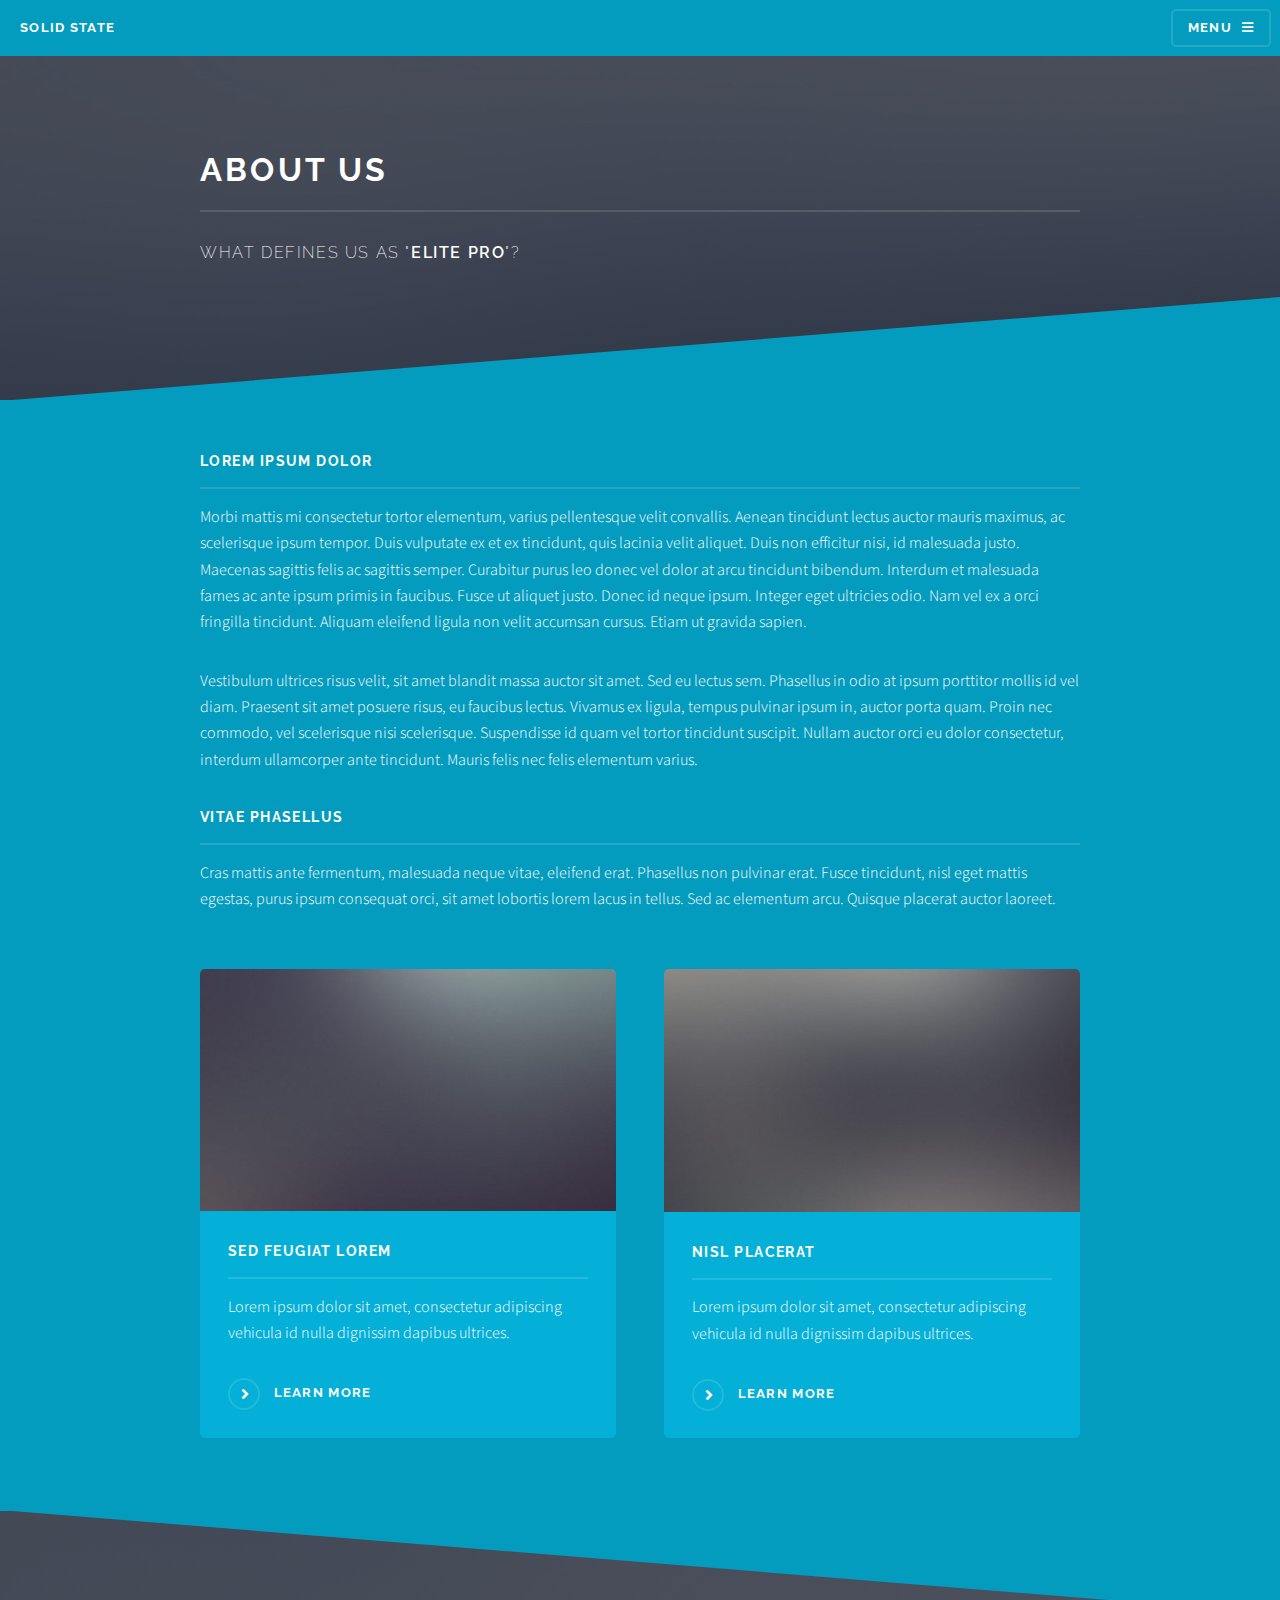
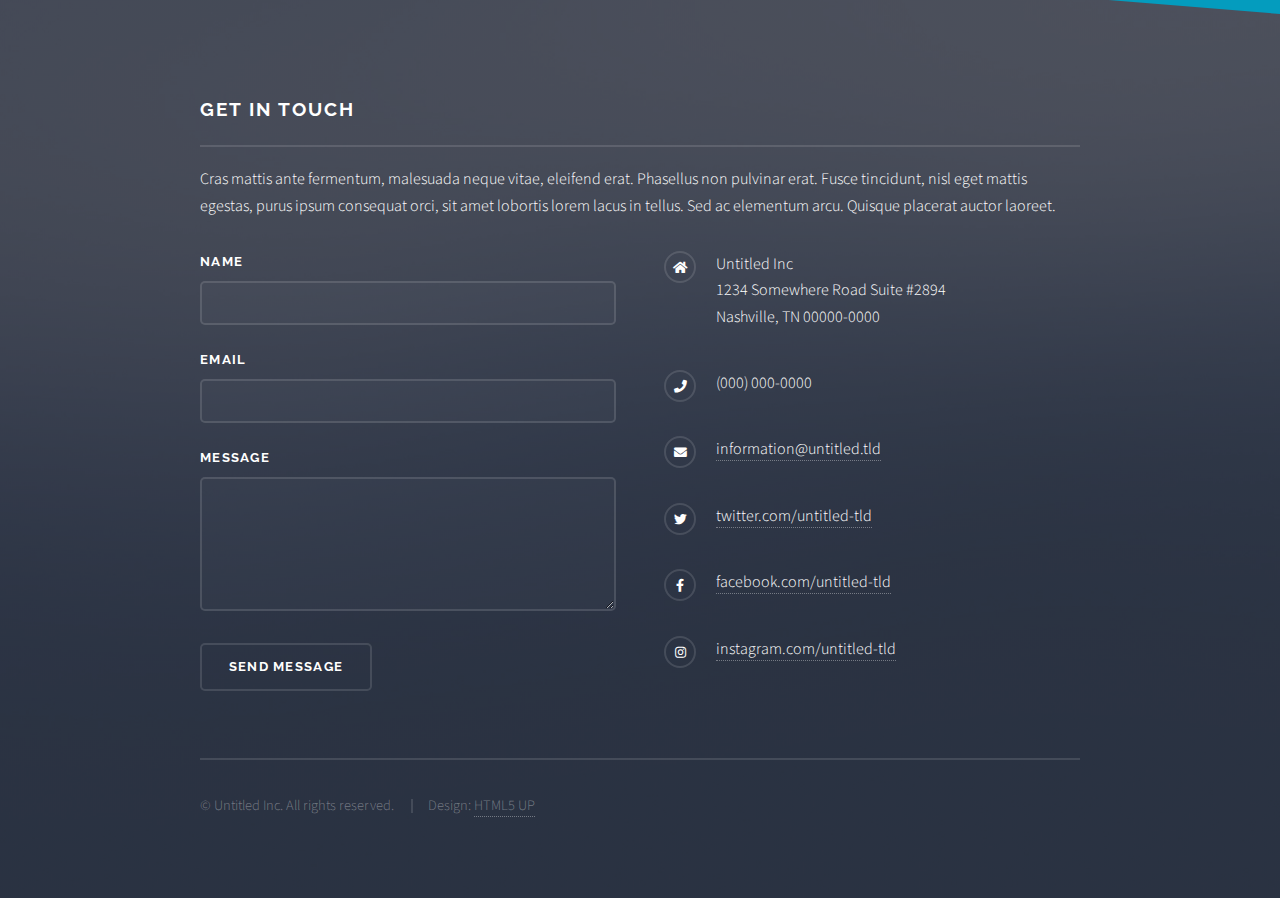
==== about.html @ ecc3bc9a "Finished styling" ====
<!DOCTYPE html>
<!--
	Solid State by HTML5 UP
	html5up.net | @ajlkn
	Free for personal and commercial use under the CCA 3.0 license (html5up.net/license)
-->
<html>
  <head>
    <title>About - Elite Pro Home Health</title>
    <meta charset="utf-8" />
    <meta
      name="viewport"
      content="width=device-width, initial-scale=1, user-scalable=no"
    />
    <link rel="stylesheet" href="assets/css/main.css" />
    <noscript
      ><link rel="stylesheet" href="assets/css/noscript.css"
    /></noscript>
  </head>
  <body class="is-preload">
    <!-- Page Wrapper -->
    <div id="page-wrapper">
      <!-- Header -->
      <header id="header">
        <h1><a href="index.html">Solid State</a></h1>
        <nav>
          <a href="#menu">Menu</a>
        </nav>
      </header>

      <!-- Menu -->
      <nav id="menu">
        <div class="inner">
          <h2>Menu</h2>
          <ul class="links">
            <li><a href="index.html">Home</a></li>
            <li><a href="about.html">About</a></li>
            <li><a href="services.html">Services</a></li>
            <li><a href="#footer">Contact</a></li>
          </ul>
          <a href="#" class="close">Close</a>
        </div>
      </nav>

      <!-- Wrapper -->
      <section id="wrapper">
        <header>
          <div class="inner">
            <h2>About Us</h2>
            <p>What defines us as "<strong>Elite Pro</strong>"?</p>
          </div>
        </header>

        <!-- Content -->
        <div class="wrapper" id="blue-wrapper">
          <div class="inner">
            <h3 class="major">Lorem ipsum dolor</h3>
            <p>
              Morbi mattis mi consectetur tortor elementum, varius pellentesque
              velit convallis. Aenean tincidunt lectus auctor mauris maximus, ac
              scelerisque ipsum tempor. Duis vulputate ex et ex tincidunt, quis
              lacinia velit aliquet. Duis non efficitur nisi, id malesuada
              justo. Maecenas sagittis felis ac sagittis semper. Curabitur purus
              leo donec vel dolor at arcu tincidunt bibendum. Interdum et
              malesuada fames ac ante ipsum primis in faucibus. Fusce ut aliquet
              justo. Donec id neque ipsum. Integer eget ultricies odio. Nam vel
              ex a orci fringilla tincidunt. Aliquam eleifend ligula non velit
              accumsan cursus. Etiam ut gravida sapien.
            </p>

            <p>
              Vestibulum ultrices risus velit, sit amet blandit massa auctor sit
              amet. Sed eu lectus sem. Phasellus in odio at ipsum porttitor
              mollis id vel diam. Praesent sit amet posuere risus, eu faucibus
              lectus. Vivamus ex ligula, tempus pulvinar ipsum in, auctor porta
              quam. Proin nec commodo, vel scelerisque nisi scelerisque.
              Suspendisse id quam vel tortor tincidunt suscipit. Nullam auctor
              orci eu dolor consectetur, interdum ullamcorper ante tincidunt.
              Mauris felis nec felis elementum varius.
            </p>

            <h3 class="major">Vitae phasellus</h3>
            <p>
              Cras mattis ante fermentum, malesuada neque vitae, eleifend erat.
              Phasellus non pulvinar erat. Fusce tincidunt, nisl eget mattis
              egestas, purus ipsum consequat orci, sit amet lobortis lorem lacus
              in tellus. Sed ac elementum arcu. Quisque placerat auctor laoreet.
            </p>

            <section class="features">
              <article>
                <a href="#" class="image"
                  ><img src="images/pic04.jpg" alt=""
                /></a>
                <h3 class="major">Sed feugiat lorem</h3>
                <p>
                  Lorem ipsum dolor sit amet, consectetur adipiscing vehicula id
                  nulla dignissim dapibus ultrices.
                </p>
                <a href="#" class="special">Learn more</a>
              </article>
              <article>
                <a href="#" class="image"
                  ><img src="images/pic05.jpg" alt=""
                /></a>
                <h3 class="major">Nisl placerat</h3>
                <p>
                  Lorem ipsum dolor sit amet, consectetur adipiscing vehicula id
                  nulla dignissim dapibus ultrices.
                </p>
                <a href="#" class="special">Learn more</a>
              </article>
            </section>
          </div>
        </div>
      </section>

      <!-- Footer -->
      <section id="footer">
        <div class="inner">
          <h2 class="major">Get in touch</h2>
          <p>
            Cras mattis ante fermentum, malesuada neque vitae, eleifend erat.
            Phasellus non pulvinar erat. Fusce tincidunt, nisl eget mattis
            egestas, purus ipsum consequat orci, sit amet lobortis lorem lacus
            in tellus. Sed ac elementum arcu. Quisque placerat auctor laoreet.
          </p>
          <form method="post" action="#">
            <div class="fields">
              <div class="field">
                <label for="name">Name</label>
                <input type="text" name="name" id="name" />
              </div>
              <div class="field">
                <label for="email">Email</label>
                <input type="email" name="email" id="email" />
              </div>
              <div class="field">
                <label for="message">Message</label>
                <textarea name="message" id="message" rows="4"></textarea>
              </div>
            </div>
            <ul class="actions">
              <li><input type="submit" value="Send Message" /></li>
            </ul>
          </form>
          <ul class="contact">
            <li class="icon solid fa-home">
              Untitled Inc<br />
              1234 Somewhere Road Suite #2894<br />
              Nashville, TN 00000-0000
            </li>
            <li class="icon solid fa-phone">(000) 000-0000</li>
            <li class="icon solid fa-envelope">
              <a href="#">information@untitled.tld</a>
            </li>
            <li class="icon brands fa-twitter">
              <a href="#">twitter.com/untitled-tld</a>
            </li>
            <li class="icon brands fa-facebook-f">
              <a href="#">facebook.com/untitled-tld</a>
            </li>
            <li class="icon brands fa-instagram">
              <a href="#">instagram.com/untitled-tld</a>
            </li>
          </ul>
          <ul class="copyright">
            <li>&copy; Untitled Inc. All rights reserved.</li>
            <li>Design: <a href="http://html5up.net">HTML5 UP</a></li>
          </ul>
        </div>
      </section>
    </div>

    <!-- Scripts -->
    <script src="assets/js/jquery.min.js"></script>
    <script src="assets/js/jquery.scrollex.min.js"></script>
    <script src="assets/js/browser.min.js"></script>
    <script src="assets/js/breakpoints.min.js"></script>
    <script src="assets/js/util.js"></script>
    <script src="assets/js/main.js"></script>
  </body>
</html>
---- assets/css/main.css ----
@import url(fontawesome-all.min.css);
@import url("https://fonts.googleapis.com/css?family=Raleway:200,700|Source+Sans+Pro:300,600,300italic,600italic");

/*
	Solid State by HTML5 UP
	html5up.net | @ajlkn
	Free for personal and commercial use under the CCA 3.0 license (html5up.net/license)
*/

:root {
  --main-color-light: #05c5f0;
  --main-color: #04b0d7;
  --main-color-dark: #049cbe;
}

html,
body,
div,
span,
applet,
object,
iframe,
h1,
h2,
h3,
h4,
h5,
h6,
p,
blockquote,
pre,
a,
abbr,
acronym,
address,
big,
cite,
code,
del,
dfn,
em,
img,
ins,
kbd,
q,
s,
samp,
small,
strike,
strong,
sub,
sup,
tt,
var,
b,
u,
i,
center,
dl,
dt,
dd,
ol,
ul,
li,
fieldset,
form,
label,
legend,
table,
caption,
tbody,
tfoot,
thead,
tr,
th,
td,
article,
aside,
canvas,
details,
embed,
figure,
figcaption,
footer,
header,
hgroup,
menu,
nav,
output,
ruby,
section,
summary,
time,
mark,
audio,
video {
  margin: 0;
  padding: 0;
  border: 0;
  font-size: 100%;
  font: inherit;
  vertical-align: baseline;
}

article,
aside,
details,
figcaption,
figure,
footer,
header,
hgroup,
menu,
nav,
section {
  display: block;
}

body {
  line-height: 1;
}

ol,
ul {
  list-style: none;
}

blockquote,
q {
  quotes: none;
}

blockquote:before,
blockquote:after,
q:before,
q:after {
  content: "";
  content: none;
}

table {
  border-collapse: collapse;
  border-spacing: 0;
}

body {
  -webkit-text-size-adjust: none;
}

mark {
  background-color: transparent;
  color: inherit;
}

input::-moz-focus-inner {
  border: 0;
  padding: 0;
}

input,
select,
textarea {
  -moz-appearance: none;
  -webkit-appearance: none;
  -ms-appearance: none;
  appearance: none;
}

/* Basic */

@-ms-viewport {
  width: device-width;
}

body {
  -ms-overflow-style: scrollbar;
}

@media screen and (max-width: 480px) {
  html,
  body {
    min-width: 320px;
  }
}

html {
  box-sizing: border-box;
}

*,
*:before,
*:after {
  box-sizing: inherit;
}

body {
  background-color: lemonchiffon;
  background-image: linear-gradient(
      to top,
      rgba(46, 49, 65, 0.8),
      rgba(46, 49, 65, 0.8)
    ),
    url("../../images/bg.jpg");
  background-size: auto, cover;
  background-attachment: fixed, fixed;
  background-position: center, center;
}

body.is-preload *,
body.is-preload *:before,
body.is-preload *:after {
  -moz-animation: none !important;
  -webkit-animation: none !important;
  -ms-animation: none !important;
  animation: none !important;
  -moz-transition: none !important;
  -webkit-transition: none !important;
  -ms-transition: none !important;
  transition: none !important;
}

/* Type */

body,
input,
select,
textarea {
  color: #ffffff;
  font-family: "Source Sans Pro", Helvetica, sans-serif;
  font-size: 16.5pt;
  font-weight: 300;
  line-height: 1.65;
}

@media screen and (max-width: 1680px) {
  body,
  input,
  select,
  textarea {
    font-size: 13pt;
  }
}

@media screen and (max-width: 1280px) {
  body,
  input,
  select,
  textarea {
    font-size: 12pt;
  }
}

@media screen and (max-width: 980px) {
  body,
  input,
  select,
  textarea {
    font-size: 12pt;
  }
}

@media screen and (max-width: 736px) {
  body,
  input,
  select,
  textarea {
    font-size: 12pt;
  }
}

@media screen and (max-width: 480px) {
  body,
  input,
  select,
  textarea {
    font-size: 12pt;
  }
}

a {
  -moz-transition: color 0.2s ease-in-out, border-bottom-color 0.2s ease-in-out;
  -webkit-transition: color 0.2s ease-in-out,
    border-bottom-color 0.2s ease-in-out;
  -ms-transition: color 0.2s ease-in-out, border-bottom-color 0.2s ease-in-out;
  transition: color 0.2s ease-in-out, border-bottom-color 0.2s ease-in-out;
  border-bottom: dotted 1px rgba(255, 255, 255, 0.35);
  color: #ffffff;
  text-decoration: none;
}

a:hover {
  border-bottom-color: transparent;
  color: #ffffff !important;
}

a.special:not(.button) {
  text-decoration: none;
  border-bottom: 0;
  display: block;
  font-family: Raleway, Helvetica, sans-serif;
  font-size: 0.8em;
  font-weight: 700;
  letter-spacing: 0.1em;
  margin: 0 0 2em 0;
  text-transform: uppercase;
}

a.special:not(.button):before {
  -moz-osx-font-smoothing: grayscale;
  -webkit-font-smoothing: antialiased;
  display: inline-block;
  font-style: normal;
  font-variant: normal;
  text-rendering: auto;
  line-height: 1;
  text-transform: none !important;
  font-family: "Font Awesome 5 Free";
  font-weight: 900;
}

a.special:not(.button):before {
  -moz-transition: background-color 0.2s ease-in-out;
  -webkit-transition: background-color 0.2s ease-in-out;
  -ms-transition: background-color 0.2s ease-in-out;
  transition: background-color 0.2s ease-in-out;
  border-radius: 100%;
  border: solid 2px rgba(255, 255, 255, 0.125);
  content: "\f105";
  display: inline-block;
  font-size: 1.25em;
  height: 2em;
  line-height: 1.75em;
  margin-right: 0.85em;
  text-align: center;
  text-indent: 0.15em;
  vertical-align: middle;
  width: 2em;
}

a.special:not(.button):hover:before {
  background-color: rgba(255, 255, 255, 0.025);
}

a.special:not(.button):active:before {
  background-color: rgba(255, 255, 255, 0.075);
}

strong,
b {
  color: #ffffff;
  font-weight: 600;
}

em,
i {
  font-style: italic;
}

p {
  margin: 0 0 2em 0;
}

h1,
h2,
h3,
h4,
h5,
h6 {
  color: #ffffff;
  font-family: Raleway, Helvetica, sans-serif;
  font-weight: 700;
  letter-spacing: 0.1em;
  margin: 0 0 1em 0;
  text-transform: uppercase;
}

h1 a,
h2 a,
h3 a,
h4 a,
h5 a,
h6 a {
  color: inherit;
  text-decoration: none;
  border-bottom: 0;
}

h1 span,
h2 span,
h3 span,
h4 span,
h5 span,
h6 span {
  font-weight: 200;
}

h1.major,
h2.major,
h3.major,
h4.major,
h5.major,
h6.major {
  padding-bottom: 1em;
  border-bottom: solid 2px rgba(255, 255, 255, 0.125);
}

h2 {
  font-size: 1.2em;
}

h3 {
  font-size: 0.9em;
}

h4 {
  font-size: 0.7em;
}

h5 {
  font-size: 0.7em;
}

h6 {
  font-size: 0.7em;
}

@media screen and (max-width: 736px) {
  h2 {
    font-size: 1em;
  }

  h3 {
    font-size: 0.8em;
  }
}

sub {
  font-size: 0.8em;
  position: relative;
  top: 0.5em;
}

sup {
  font-size: 0.8em;
  position: relative;
  top: -0.5em;
}

blockquote {
  border-left: solid 4px rgba(255, 255, 255, 0.125);
  font-style: italic;
  margin: 0 0 2em 0;
  padding: 0.5em 0 0.5em 2em;
}

code {
  background: rgba(255, 255, 255, 0.025);
  border-radius: 5px;
  border: solid 2px rgba(255, 255, 255, 0.125);
  font-family: "Courier New", monospace;
  font-size: 0.9em;
  margin: 0 0.25em;
  padding: 0.25em 0.65em;
}

pre {
  -webkit-overflow-scrolling: touch;
  font-family: "Courier New", monospace;
  font-size: 0.9em;
  margin: 0 0 2em 0;
}

pre code {
  display: block;
  line-height: 1.75em;
  padding: 1em 1.5em;
  overflow-x: auto;
}

hr {
  border: 0;
  border-bottom: solid 2px rgba(255, 255, 255, 0.125);
  margin: 2.5em 0;
}

hr.major {
  margin: 4em 0;
}

.align-left {
  text-align: left;
}

.align-center {
  text-align: center;
}

.align-right {
  text-align: right;
}

/* Row */

.row {
  display: flex;
  flex-wrap: wrap;
  box-sizing: border-box;
  align-items: stretch;
}

.row > * {
  box-sizing: border-box;
}

.row.gtr-uniform > * > :last-child {
  margin-bottom: 0;
}

.row.aln-left {
  justify-content: flex-start;
}

.row.aln-center {
  justify-content: center;
}

.row.aln-right {
  justify-content: flex-end;
}

.row.aln-top {
  align-items: flex-start;
}

.row.aln-middle {
  align-items: center;
}

.row.aln-bottom {
  align-items: flex-end;
}

.row > .imp {
  order: -1;
}

.row > .col-1 {
  width: 8.33333%;
}

.row > .off-1 {
  margin-left: 8.33333%;
}

.row > .col-2 {
  width: 16.66667%;
}

.row > .off-2 {
  margin-left: 16.66667%;
}

.row > .col-3 {
  width: 25%;
}

.row > .off-3 {
  margin-left: 25%;
}

.row > .col-4 {
  width: 33.33333%;
}

.row > .off-4 {
  margin-left: 33.33333%;
}

.row > .col-5 {
  width: 41.66667%;
}

.row > .off-5 {
  margin-left: 41.66667%;
}

.row > .col-6 {
  width: 50%;
}

.row > .off-6 {
  margin-left: 50%;
}

.row > .col-7 {
  width: 58.33333%;
}

.row > .off-7 {
  margin-left: 58.33333%;
}

.row > .col-8 {
  width: 66.66667%;
}

.row > .off-8 {
  margin-left: 66.66667%;
}

.row > .col-9 {
  width: 75%;
}

.row > .off-9 {
  margin-left: 75%;
}

.row > .col-10 {
  width: 83.33333%;
}

.row > .off-10 {
  margin-left: 83.33333%;
}

.row > .col-11 {
  width: 91.66667%;
}

.row > .off-11 {
  margin-left: 91.66667%;
}

.row > .col-12 {
  width: 100%;
}

.row > .off-12 {
  margin-left: 100%;
}

.row.gtr-0 {
  margin-top: 0;
  margin-left: 0em;
}

.row.gtr-0 > * {
  padding: 0 0 0 0em;
}

.row.gtr-0.gtr-uniform {
  margin-top: 0em;
}

.row.gtr-0.gtr-uniform > * {
  padding-top: 0em;
}

.row.gtr-25 {
  margin-top: 0;
  margin-left: -0.4375em;
}

.row.gtr-25 > * {
  padding: 0 0 0 0.4375em;
}

.row.gtr-25.gtr-uniform {
  margin-top: -0.4375em;
}

.row.gtr-25.gtr-uniform > * {
  padding-top: 0.4375em;
}

.row.gtr-50 {
  margin-top: 0;
  margin-left: -0.875em;
}

.row.gtr-50 > * {
  padding: 0 0 0 0.875em;
}

.row.gtr-50.gtr-uniform {
  margin-top: -0.875em;
}

.row.gtr-50.gtr-uniform > * {
  padding-top: 0.875em;
}

.row {
  margin-top: 0;
  margin-left: -1.75em;
}

.row > * {
  padding: 0 0 0 1.75em;
}

.row.gtr-uniform {
  margin-top: -1.75em;
}

.row.gtr-uniform > * {
  padding-top: 1.75em;
}

.row.gtr-150 {
  margin-top: 0;
  margin-left: -2.625em;
}

.row.gtr-150 > * {
  padding: 0 0 0 2.625em;
}

.row.gtr-150.gtr-uniform {
  margin-top: -2.625em;
}

.row.gtr-150.gtr-uniform > * {
  padding-top: 2.625em;
}

.row.gtr-200 {
  margin-top: 0;
  margin-left: -3.5em;
}

.row.gtr-200 > * {
  padding: 0 0 0 3.5em;
}

.row.gtr-200.gtr-uniform {
  margin-top: -3.5em;
}

.row.gtr-200.gtr-uniform > * {
  padding-top: 3.5em;
}

@media screen and (max-width: 1680px) {
  .row {
    display: flex;
    flex-wrap: wrap;
    box-sizing: border-box;
    align-items: stretch;
  }

  .row > * {
    box-sizing: border-box;
  }

  .row.gtr-uniform > * > :last-child {
    margin-bottom: 0;
  }

  .row.aln-left {
    justify-content: flex-start;
  }

  .row.aln-center {
    justify-content: center;
  }

  .row.aln-right {
    justify-content: flex-end;
  }

  .row.aln-top {
    align-items: flex-start;
  }

  .row.aln-middle {
    align-items: center;
  }

  .row.aln-bottom {
    align-items: flex-end;
  }

  .row > .imp-xlarge {
    order: -1;
  }

  .row > .col-1-xlarge {
    width: 8.33333%;
  }

  .row > .off-1-xlarge {
    margin-left: 8.33333%;
  }

  .row > .col-2-xlarge {
    width: 16.66667%;
  }

  .row > .off-2-xlarge {
    margin-left: 16.66667%;
  }

  .row > .col-3-xlarge {
    width: 25%;
  }

  .row > .off-3-xlarge {
    margin-left: 25%;
  }

  .row > .col-4-xlarge {
    width: 33.33333%;
  }

  .row > .off-4-xlarge {
    margin-left: 33.33333%;
  }

  .row > .col-5-xlarge {
    width: 41.66667%;
  }

  .row > .off-5-xlarge {
    margin-left: 41.66667%;
  }

  .row > .col-6-xlarge {
    width: 50%;
  }

  .row > .off-6-xlarge {
    margin-left: 50%;
  }

  .row > .col-7-xlarge {
    width: 58.33333%;
  }

  .row > .off-7-xlarge {
    margin-left: 58.33333%;
  }

  .row > .col-8-xlarge {
    width: 66.66667%;
  }

  .row > .off-8-xlarge {
    margin-left: 66.66667%;
  }

  .row > .col-9-xlarge {
    width: 75%;
  }

  .row > .off-9-xlarge {
    margin-left: 75%;
  }

  .row > .col-10-xlarge {
    width: 83.33333%;
  }

  .row > .off-10-xlarge {
    margin-left: 83.33333%;
  }

  .row > .col-11-xlarge {
    width: 91.66667%;
  }

  .row > .off-11-xlarge {
    margin-left: 91.66667%;
  }

  .row > .col-12-xlarge {
    width: 100%;
  }

  .row > .off-12-xlarge {
    margin-left: 100%;
  }

  .row.gtr-0 {
    margin-top: 0;
    margin-left: 0em;
  }

  .row.gtr-0 > * {
    padding: 0 0 0 0em;
  }

  .row.gtr-0.gtr-uniform {
    margin-top: 0em;
  }

  .row.gtr-0.gtr-uniform > * {
    padding-top: 0em;
  }

  .row.gtr-25 {
    margin-top: 0;
    margin-left: -0.4375em;
  }

  .row.gtr-25 > * {
    padding: 0 0 0 0.4375em;
  }

  .row.gtr-25.gtr-uniform {
    margin-top: -0.4375em;
  }

  .row.gtr-25.gtr-uniform > * {
    padding-top: 0.4375em;
  }

  .row.gtr-50 {
    margin-top: 0;
    margin-left: -0.875em;
  }

  .row.gtr-50 > * {
    padding: 0 0 0 0.875em;
  }

  .row.gtr-50.gtr-uniform {
    margin-top: -0.875em;
  }

  .row.gtr-50.gtr-uniform > * {
    padding-top: 0.875em;
  }

  .row {
    margin-top: 0;
    margin-left: -1.75em;
  }

  .row > * {
    padding: 0 0 0 1.75em;
  }

  .row.gtr-uniform {
    margin-top: -1.75em;
  }

  .row.gtr-uniform > * {
    padding-top: 1.75em;
  }

  .row.gtr-150 {
    margin-top: 0;
    margin-left: -2.625em;
  }

  .row.gtr-150 > * {
    padding: 0 0 0 2.625em;
  }

  .row.gtr-150.gtr-uniform {
    margin-top: -2.625em;
  }

  .row.gtr-150.gtr-uniform > * {
    padding-top: 2.625em;
  }

  .row.gtr-200 {
    margin-top: 0;
    margin-left: -3.5em;
  }

  .row.gtr-200 > * {
    padding: 0 0 0 3.5em;
  }

  .row.gtr-200.gtr-uniform {
    margin-top: -3.5em;
  }

  .row.gtr-200.gtr-uniform > * {
    padding-top: 3.5em;
  }
}

@media screen and (max-width: 1280px) {
  .row {
    display: flex;
    flex-wrap: wrap;
    box-sizing: border-box;
    align-items: stretch;
  }

  .row > * {
    box-sizing: border-box;
  }

  .row.gtr-uniform > * > :last-child {
    margin-bottom: 0;
  }

  .row.aln-left {
    justify-content: flex-start;
  }

  .row.aln-center {
    justify-content: center;
  }

  .row.aln-right {
    justify-content: flex-end;
  }

  .row.aln-top {
    align-items: flex-start;
  }

  .row.aln-middle {
    align-items: center;
  }

  .row.aln-bottom {
    align-items: flex-end;
  }

  .row > .imp-large {
    order: -1;
  }

  .row > .col-1-large {
    width: 8.33333%;
  }

  .row > .off-1-large {
    margin-left: 8.33333%;
  }

  .row > .col-2-large {
    width: 16.66667%;
  }

  .row > .off-2-large {
    margin-left: 16.66667%;
  }

  .row > .col-3-large {
    width: 25%;
  }

  .row > .off-3-large {
    margin-left: 25%;
  }

  .row > .col-4-large {
    width: 33.33333%;
  }

  .row > .off-4-large {
    margin-left: 33.33333%;
  }

  .row > .col-5-large {
    width: 41.66667%;
  }

  .row > .off-5-large {
    margin-left: 41.66667%;
  }

  .row > .col-6-large {
    width: 50%;
  }

  .row > .off-6-large {
    margin-left: 50%;
  }

  .row > .col-7-large {
    width: 58.33333%;
  }

  .row > .off-7-large {
    margin-left: 58.33333%;
  }

  .row > .col-8-large {
    width: 66.66667%;
  }

  .row > .off-8-large {
    margin-left: 66.66667%;
  }

  .row > .col-9-large {
    width: 75%;
  }

  .row > .off-9-large {
    margin-left: 75%;
  }

  .row > .col-10-large {
    width: 83.33333%;
  }

  .row > .off-10-large {
    margin-left: 83.33333%;
  }

  .row > .col-11-large {
    width: 91.66667%;
  }

  .row > .off-11-large {
    margin-left: 91.66667%;
  }

  .row > .col-12-large {
    width: 100%;
  }

  .row > .off-12-large {
    margin-left: 100%;
  }

  .row.gtr-0 {
    margin-top: 0;
    margin-left: 0em;
  }

  .row.gtr-0 > * {
    padding: 0 0 0 0em;
  }

  .row.gtr-0.gtr-uniform {
    margin-top: 0em;
  }

  .row.gtr-0.gtr-uniform > * {
    padding-top: 0em;
  }

  .row.gtr-25 {
    margin-top: 0;
    margin-left: -0.4375em;
  }

  .row.gtr-25 > * {
    padding: 0 0 0 0.4375em;
  }

  .row.gtr-25.gtr-uniform {
    margin-top: -0.4375em;
  }

  .row.gtr-25.gtr-uniform > * {
    padding-top: 0.4375em;
  }

  .row.gtr-50 {
    margin-top: 0;
    margin-left: -0.875em;
  }

  .row.gtr-50 > * {
    padding: 0 0 0 0.875em;
  }

  .row.gtr-50.gtr-uniform {
    margin-top: -0.875em;
  }

  .row.gtr-50.gtr-uniform > * {
    padding-top: 0.875em;
  }

  .row {
    margin-top: 0;
    margin-left: -1.75em;
  }

  .row > * {
    padding: 0 0 0 1.75em;
  }

  .row.gtr-uniform {
    margin-top: -1.75em;
  }

  .row.gtr-uniform > * {
    padding-top: 1.75em;
  }

  .row.gtr-150 {
    margin-top: 0;
    margin-left: -2.625em;
  }

  .row.gtr-150 > * {
    padding: 0 0 0 2.625em;
  }

  .row.gtr-150.gtr-uniform {
    margin-top: -2.625em;
  }

  .row.gtr-150.gtr-uniform > * {
    padding-top: 2.625em;
  }

  .row.gtr-200 {
    margin-top: 0;
    margin-left: -3.5em;
  }

  .row.gtr-200 > * {
    padding: 0 0 0 3.5em;
  }

  .row.gtr-200.gtr-uniform {
    margin-top: -3.5em;
  }

  .row.gtr-200.gtr-uniform > * {
    padding-top: 3.5em;
  }
}

@media screen and (max-width: 980px) {
  .row {
    display: flex;
    flex-wrap: wrap;
    box-sizing: border-box;
    align-items: stretch;
  }

  .row > * {
    box-sizing: border-box;
  }

  .row.gtr-uniform > * > :last-child {
    margin-bottom: 0;
  }

  .row.aln-left {
    justify-content: flex-start;
  }

  .row.aln-center {
    justify-content: center;
  }

  .row.aln-right {
    justify-content: flex-end;
  }

  .row.aln-top {
    align-items: flex-start;
  }

  .row.aln-middle {
    align-items: center;
  }

  .row.aln-bottom {
    align-items: flex-end;
  }

  .row > .imp-medium {
    order: -1;
  }

  .row > .col-1-medium {
    width: 8.33333%;
  }

  .row > .off-1-medium {
    margin-left: 8.33333%;
  }

  .row > .col-2-medium {
    width: 16.66667%;
  }

  .row > .off-2-medium {
    margin-left: 16.66667%;
  }

  .row > .col-3-medium {
    width: 25%;
  }

  .row > .off-3-medium {
    margin-left: 25%;
  }

  .row > .col-4-medium {
    width: 33.33333%;
  }

  .row > .off-4-medium {
    margin-left: 33.33333%;
  }

  .row > .col-5-medium {
    width: 41.66667%;
  }

  .row > .off-5-medium {
    margin-left: 41.66667%;
  }

  .row > .col-6-medium {
    width: 50%;
  }

  .row > .off-6-medium {
    margin-left: 50%;
  }

  .row > .col-7-medium {
    width: 58.33333%;
  }

  .row > .off-7-medium {
    margin-left: 58.33333%;
  }

  .row > .col-8-medium {
    width: 66.66667%;
  }

  .row > .off-8-medium {
    margin-left: 66.66667%;
  }

  .row > .col-9-medium {
    width: 75%;
  }

  .row > .off-9-medium {
    margin-left: 75%;
  }

  .row > .col-10-medium {
    width: 83.33333%;
  }

  .row > .off-10-medium {
    margin-left: 83.33333%;
  }

  .row > .col-11-medium {
    width: 91.66667%;
  }

  .row > .off-11-medium {
    margin-left: 91.66667%;
  }

  .row > .col-12-medium {
    width: 100%;
  }

  .row > .off-12-medium {
    margin-left: 100%;
  }

  .row.gtr-0 {
    margin-top: 0;
    margin-left: 0em;
  }

  .row.gtr-0 > * {
    padding: 0 0 0 0em;
  }

  .row.gtr-0.gtr-uniform {
    margin-top: 0em;
  }

  .row.gtr-0.gtr-uniform > * {
    padding-top: 0em;
  }

  .row.gtr-25 {
    margin-top: 0;
    margin-left: -0.4375em;
  }

  .row.gtr-25 > * {
    padding: 0 0 0 0.4375em;
  }

  .row.gtr-25.gtr-uniform {
    margin-top: -0.4375em;
  }

  .row.gtr-25.gtr-uniform > * {
    padding-top: 0.4375em;
  }

  .row.gtr-50 {
    margin-top: 0;
    margin-left: -0.875em;
  }

  .row.gtr-50 > * {
    padding: 0 0 0 0.875em;
  }

  .row.gtr-50.gtr-uniform {
    margin-top: -0.875em;
  }

  .row.gtr-50.gtr-uniform > * {
    padding-top: 0.875em;
  }

  .row {
    margin-top: 0;
    margin-left: -1.75em;
  }

  .row > * {
    padding: 0 0 0 1.75em;
  }

  .row.gtr-uniform {
    margin-top: -1.75em;
  }

  .row.gtr-uniform > * {
    padding-top: 1.75em;
  }

  .row.gtr-150 {
    margin-top: 0;
    margin-left: -2.625em;
  }

  .row.gtr-150 > * {
    padding: 0 0 0 2.625em;
  }

  .row.gtr-150.gtr-uniform {
    margin-top: -2.625em;
  }

  .row.gtr-150.gtr-uniform > * {
    padding-top: 2.625em;
  }

  .row.gtr-200 {
    margin-top: 0;
    margin-left: -3.5em;
  }

  .row.gtr-200 > * {
    padding: 0 0 0 3.5em;
  }

  .row.gtr-200.gtr-uniform {
    margin-top: -3.5em;
  }

  .row.gtr-200.gtr-uniform > * {
    padding-top: 3.5em;
  }
}

@media screen and (max-width: 736px) {
  .row {
    display: flex;
    flex-wrap: wrap;
    box-sizing: border-box;
    align-items: stretch;
  }

  .row > * {
    box-sizing: border-box;
  }

  .row.gtr-uniform > * > :last-child {
    margin-bottom: 0;
  }

  .row.aln-left {
    justify-content: flex-start;
  }

  .row.aln-center {
    justify-content: center;
  }

  .row.aln-right {
    justify-content: flex-end;
  }

  .row.aln-top {
    align-items: flex-start;
  }

  .row.aln-middle {
    align-items: center;
  }

  .row.aln-bottom {
    align-items: flex-end;
  }

  .row > .imp-small {
    order: -1;
  }

  .row > .col-1-small {
    width: 8.33333%;
  }

  .row > .off-1-small {
    margin-left: 8.33333%;
  }

  .row > .col-2-small {
    width: 16.66667%;
  }

  .row > .off-2-small {
    margin-left: 16.66667%;
  }

  .row > .col-3-small {
    width: 25%;
  }

  .row > .off-3-small {
    margin-left: 25%;
  }

  .row > .col-4-small {
    width: 33.33333%;
  }

  .row > .off-4-small {
    margin-left: 33.33333%;
  }

  .row > .col-5-small {
    width: 41.66667%;
  }

  .row > .off-5-small {
    margin-left: 41.66667%;
  }

  .row > .col-6-small {
    width: 50%;
  }

  .row > .off-6-small {
    margin-left: 50%;
  }

  .row > .col-7-small {
    width: 58.33333%;
  }

  .row > .off-7-small {
    margin-left: 58.33333%;
  }

  .row > .col-8-small {
    width: 66.66667%;
  }

  .row > .off-8-small {
    margin-left: 66.66667%;
  }

  .row > .col-9-small {
    width: 75%;
  }

  .row > .off-9-small {
    margin-left: 75%;
  }

  .row > .col-10-small {
    width: 83.33333%;
  }

  .row > .off-10-small {
    margin-left: 83.33333%;
  }

  .row > .col-11-small {
    width: 91.66667%;
  }

  .row > .off-11-small {
    margin-left: 91.66667%;
  }

  .row > .col-12-small {
    width: 100%;
  }

  .row > .off-12-small {
    margin-left: 100%;
  }

  .row.gtr-0 {
    margin-top: 0;
    margin-left: 0em;
  }

  .row.gtr-0 > * {
    padding: 0 0 0 0em;
  }

  .row.gtr-0.gtr-uniform {
    margin-top: 0em;
  }

  .row.gtr-0.gtr-uniform > * {
    padding-top: 0em;
  }

  .row.gtr-25 {
    margin-top: 0;
    margin-left: -0.3125em;
  }

  .row.gtr-25 > * {
    padding: 0 0 0 0.3125em;
  }

  .row.gtr-25.gtr-uniform {
    margin-top: -0.3125em;
  }

  .row.gtr-25.gtr-uniform > * {
    padding-top: 0.3125em;
  }

  .row.gtr-50 {
    margin-top: 0;
    margin-left: -0.625em;
  }

  .row.gtr-50 > * {
    padding: 0 0 0 0.625em;
  }

  .row.gtr-50.gtr-uniform {
    margin-top: -0.625em;
  }

  .row.gtr-50.gtr-uniform > * {
    padding-top: 0.625em;
  }

  .row {
    margin-top: 0;
    margin-left: -1.25em;
  }

  .row > * {
    padding: 0 0 0 1.25em;
  }

  .row.gtr-uniform {
    margin-top: -1.25em;
  }

  .row.gtr-uniform > * {
    padding-top: 1.25em;
  }

  .row.gtr-150 {
    margin-top: 0;
    margin-left: -1.875em;
  }

  .row.gtr-150 > * {
    padding: 0 0 0 1.875em;
  }

  .row.gtr-150.gtr-uniform {
    margin-top: -1.875em;
  }

  .row.gtr-150.gtr-uniform > * {
    padding-top: 1.875em;
  }

  .row.gtr-200 {
    margin-top: 0;
    margin-left: -2.5em;
  }

  .row.gtr-200 > * {
    padding: 0 0 0 2.5em;
  }

  .row.gtr-200.gtr-uniform {
    margin-top: -2.5em;
  }

  .row.gtr-200.gtr-uniform > * {
    padding-top: 2.5em;
  }
}

@media screen and (max-width: 480px) {
  .row {
    display: flex;
    flex-wrap: wrap;
    box-sizing: border-box;
    align-items: stretch;
  }

  .row > * {
    box-sizing: border-box;
  }

  .row.gtr-uniform > * > :last-child {
    margin-bottom: 0;
  }

  .row.aln-left {
    justify-content: flex-start;
  }

  .row.aln-center {
    justify-content: center;
  }

  .row.aln-right {
    justify-content: flex-end;
  }

  .row.aln-top {
    align-items: flex-start;
  }

  .row.aln-middle {
    align-items: center;
  }

  .row.aln-bottom {
    align-items: flex-end;
  }

  .row > .imp-xsmall {
    order: -1;
  }

  .row > .col-1-xsmall {
    width: 8.33333%;
  }

  .row > .off-1-xsmall {
    margin-left: 8.33333%;
  }

  .row > .col-2-xsmall {
    width: 16.66667%;
  }

  .row > .off-2-xsmall {
    margin-left: 16.66667%;
  }

  .row > .col-3-xsmall {
    width: 25%;
  }

  .row > .off-3-xsmall {
    margin-left: 25%;
  }

  .row > .col-4-xsmall {
    width: 33.33333%;
  }

  .row > .off-4-xsmall {
    margin-left: 33.33333%;
  }

  .row > .col-5-xsmall {
    width: 41.66667%;
  }

  .row > .off-5-xsmall {
    margin-left: 41.66667%;
  }

  .row > .col-6-xsmall {
    width: 50%;
  }

  .row > .off-6-xsmall {
    margin-left: 50%;
  }

  .row > .col-7-xsmall {
    width: 58.33333%;
  }

  .row > .off-7-xsmall {
    margin-left: 58.33333%;
  }

  .row > .col-8-xsmall {
    width: 66.66667%;
  }

  .row > .off-8-xsmall {
    margin-left: 66.66667%;
  }

  .row > .col-9-xsmall {
    width: 75%;
  }

  .row > .off-9-xsmall {
    margin-left: 75%;
  }

  .row > .col-10-xsmall {
    width: 83.33333%;
  }

  .row > .off-10-xsmall {
    margin-left: 83.33333%;
  }

  .row > .col-11-xsmall {
    width: 91.66667%;
  }

  .row > .off-11-xsmall {
    margin-left: 91.66667%;
  }

  .row > .col-12-xsmall {
    width: 100%;
  }

  .row > .off-12-xsmall {
    margin-left: 100%;
  }

  .row.gtr-0 {
    margin-top: 0;
    margin-left: 0em;
  }

  .row.gtr-0 > * {
    padding: 0 0 0 0em;
  }

  .row.gtr-0.gtr-uniform {
    margin-top: 0em;
  }

  .row.gtr-0.gtr-uniform > * {
    padding-top: 0em;
  }

  .row.gtr-25 {
    margin-top: 0;
    margin-left: -0.3125em;
  }

  .row.gtr-25 > * {
    padding: 0 0 0 0.3125em;
  }

  .row.gtr-25.gtr-uniform {
    margin-top: -0.3125em;
  }

  .row.gtr-25.gtr-uniform > * {
    padding-top: 0.3125em;
  }

  .row.gtr-50 {
    margin-top: 0;
    margin-left: -0.625em;
  }

  .row.gtr-50 > * {
    padding: 0 0 0 0.625em;
  }

  .row.gtr-50.gtr-uniform {
    margin-top: -0.625em;
  }

  .row.gtr-50.gtr-uniform > * {
    padding-top: 0.625em;
  }

  .row {
    margin-top: 0;
    margin-left: -1.25em;
  }

  .row > * {
    padding: 0 0 0 1.25em;
  }

  .row.gtr-uniform {
    margin-top: -1.25em;
  }

  .row.gtr-uniform > * {
    padding-top: 1.25em;
  }

  .row.gtr-150 {
    margin-top: 0;
    margin-left: -1.875em;
  }

  .row.gtr-150 > * {
    padding: 0 0 0 1.875em;
  }

  .row.gtr-150.gtr-uniform {
    margin-top: -1.875em;
  }

  .row.gtr-150.gtr-uniform > * {
    padding-top: 1.875em;
  }

  .row.gtr-200 {
    margin-top: 0;
    margin-left: -2.5em;
  }

  .row.gtr-200 > * {
    padding: 0 0 0 2.5em;
  }

  .row.gtr-200.gtr-uniform {
    margin-top: -2.5em;
  }

  .row.gtr-200.gtr-uniform > * {
    padding-top: 2.5em;
  }
}

@media screen and (max-width: 360px) {
  .row {
    display: flex;
    flex-wrap: wrap;
    box-sizing: border-box;
    align-items: stretch;
  }

  .row > * {
    box-sizing: border-box;
  }

  .row.gtr-uniform > * > :last-child {
    margin-bottom: 0;
  }

  .row.aln-left {
    justify-content: flex-start;
  }

  .row.aln-center {
    justify-content: center;
  }

  .row.aln-right {
    justify-content: flex-end;
  }

  .row.aln-top {
    align-items: flex-start;
  }

  .row.aln-middle {
    align-items: center;
  }

  .row.aln-bottom {
    align-items: flex-end;
  }

  .row > .imp-xxsmall {
    order: -1;
  }

  .row > .col-1-xxsmall {
    width: 8.33333%;
  }

  .row > .off-1-xxsmall {
    margin-left: 8.33333%;
  }

  .row > .col-2-xxsmall {
    width: 16.66667%;
  }

  .row > .off-2-xxsmall {
    margin-left: 16.66667%;
  }

  .row > .col-3-xxsmall {
    width: 25%;
  }

  .row > .off-3-xxsmall {
    margin-left: 25%;
  }

  .row > .col-4-xxsmall {
    width: 33.33333%;
  }

  .row > .off-4-xxsmall {
    margin-left: 33.33333%;
  }

  .row > .col-5-xxsmall {
    width: 41.66667%;
  }

  .row > .off-5-xxsmall {
    margin-left: 41.66667%;
  }

  .row > .col-6-xxsmall {
    width: 50%;
  }

  .row > .off-6-xxsmall {
    margin-left: 50%;
  }

  .row > .col-7-xxsmall {
    width: 58.33333%;
  }

  .row > .off-7-xxsmall {
    margin-left: 58.33333%;
  }

  .row > .col-8-xxsmall {
    width: 66.66667%;
  }

  .row > .off-8-xxsmall {
    margin-left: 66.66667%;
  }

  .row > .col-9-xxsmall {
    width: 75%;
  }

  .row > .off-9-xxsmall {
    margin-left: 75%;
  }

  .row > .col-10-xxsmall {
    width: 83.33333%;
  }

  .row > .off-10-xxsmall {
    margin-left: 83.33333%;
  }

  .row > .col-11-xxsmall {
    width: 91.66667%;
  }

  .row > .off-11-xxsmall {
    margin-left: 91.66667%;
  }

  .row > .col-12-xxsmall {
    width: 100%;
  }

  .row > .off-12-xxsmall {
    margin-left: 100%;
  }

  .row.gtr-0 {
    margin-top: 0;
    margin-left: 0em;
  }

  .row.gtr-0 > * {
    padding: 0 0 0 0em;
  }

  .row.gtr-0.gtr-uniform {
    margin-top: 0em;
  }

  .row.gtr-0.gtr-uniform > * {
    padding-top: 0em;
  }

  .row.gtr-25 {
    margin-top: 0;
    margin-left: -0.3125em;
  }

  .row.gtr-25 > * {
    padding: 0 0 0 0.3125em;
  }

  .row.gtr-25.gtr-uniform {
    margin-top: -0.3125em;
  }

  .row.gtr-25.gtr-uniform > * {
    padding-top: 0.3125em;
  }

  .row.gtr-50 {
    margin-top: 0;
    margin-left: -0.625em;
  }

  .row.gtr-50 > * {
    padding: 0 0 0 0.625em;
  }

  .row.gtr-50.gtr-uniform {
    margin-top: -0.625em;
  }

  .row.gtr-50.gtr-uniform > * {
    padding-top: 0.625em;
  }

  .row {
    margin-top: 0;
    margin-left: -1.25em;
  }

  .row > * {
    padding: 0 0 0 1.25em;
  }

  .row.gtr-uniform {
    margin-top: -1.25em;
  }

  .row.gtr-uniform > * {
    padding-top: 1.25em;
  }

  .row.gtr-150 {
    margin-top: 0;
    margin-left: -1.875em;
  }

  .row.gtr-150 > * {
    padding: 0 0 0 1.875em;
  }

  .row.gtr-150.gtr-uniform {
    margin-top: -1.875em;
  }

  .row.gtr-150.gtr-uniform > * {
    padding-top: 1.875em;
  }

  .row.gtr-200 {
    margin-top: 0;
    margin-left: -2.5em;
  }

  .row.gtr-200 > * {
    padding: 0 0 0 2.5em;
  }

  .row.gtr-200.gtr-uniform {
    margin-top: -2.5em;
  }

  .row.gtr-200.gtr-uniform > * {
    padding-top: 2.5em;
  }
}

/* Section/Article */

section.special,
article.special {
  text-align: center;
}

/* Form */

form {
  margin: 0 0 2em 0;
}

form > :last-child {
  margin-bottom: 0;
}

form > .fields {
  display: -moz-flex;
  display: -webkit-flex;
  display: -ms-flex;
  display: flex;
  -moz-flex-wrap: wrap;
  -webkit-flex-wrap: wrap;
  -ms-flex-wrap: wrap;
  flex-wrap: wrap;
  width: calc(100% + 3em);
  margin: -1.5em 0 2em -1.5em;
}

form > .fields > .field {
  -moz-flex-grow: 0;
  -webkit-flex-grow: 0;
  -ms-flex-grow: 0;
  flex-grow: 0;
  -moz-flex-shrink: 0;
  -webkit-flex-shrink: 0;
  -ms-flex-shrink: 0;
  flex-shrink: 0;
  padding: 1.5em 0 0 1.5em;
  width: calc(100% - 1.5em);
}

form > .fields > .field.half {
  width: calc(50% - 0.75em);
}

form > .fields > .field.third {
  width: calc(100% / 3 - 0.5em);
}

form > .fields > .field.quarter {
  width: calc(25% - 0.375em);
}

@media screen and (max-width: 480px) {
  form > .fields {
    width: calc(100% + 3em);
    margin: -1.5em 0 2em -1.5em;
  }

  form > .fields > .field {
    padding: 1.5em 0 0 1.5em;
    width: calc(100% - 1.5em);
  }

  form > .fields > .field.half {
    width: calc(100% - 1.5em);
  }

  form > .fields > .field.third {
    width: calc(100% - 1.5em);
  }

  form > .fields > .field.quarter {
    width: calc(100% - 1.5em);
  }
}

label {
  color: #ffffff;
  display: block;
  font-family: Raleway, Helvetica, sans-serif;
  font-size: 0.8em;
  font-weight: 700;
  letter-spacing: 0.1em;
  margin: 0 0 0.7em 0;
  text-transform: uppercase;
}

input[type="text"],
input[type="password"],
input[type="email"],
input[type="tel"],
select,
textarea {
  -moz-appearance: none;
  -webkit-appearance: none;
  -ms-appearance: none;
  appearance: none;
  background: rgba(255, 255, 255, 0.025);
  border-radius: 5px;
  border: none;
  border: solid 2px rgba(255, 255, 255, 0.125);
  color: inherit;
  display: block;
  outline: 0;
  padding: 0 1em;
  text-decoration: none;
  width: 100%;
}

input[type="text"]:invalid,
input[type="password"]:invalid,
input[type="email"]:invalid,
input[type="tel"]:invalid,
select:invalid,
textarea:invalid {
  box-shadow: none;
}

input[type="text"]:focus,
input[type="password"]:focus,
input[type="email"]:focus,
input[type="tel"]:focus,
select:focus,
textarea:focus {
  border-color: #5b6ba6;
}

select {
  background-image: url("data:image/svg+xml;charset=utf8,%3Csvg xmlns='http://www.w3.org/2000/svg' width='40' height='40' preserveAspectRatio='none' viewBox='0 0 40 40'%3E%3Cpath d='M9.4,12.3l10.4,10.4l10.4-10.4c0.2-0.2,0.5-0.4,0.9-0.4c0.3,0,0.6,0.1,0.9,0.4l3.3,3.3c0.2,0.2,0.4,0.5,0.4,0.9 c0,0.4-0.1,0.6-0.4,0.9L20.7,31.9c-0.2,0.2-0.5,0.4-0.9,0.4c-0.3,0-0.6-0.1-0.9-0.4L4.3,17.3c-0.2-0.2-0.4-0.5-0.4-0.9 c0-0.4,0.1-0.6,0.4-0.9l3.3-3.3c0.2-0.2,0.5-0.4,0.9-0.4S9.1,12.1,9.4,12.3z' fill='rgba(255, 255, 255, 0.125)' /%3E%3C/svg%3E");
  background-size: 1.25rem;
  background-repeat: no-repeat;
  background-position: calc(100% - 1rem) center;
  height: 2.75em;
  padding-right: 2.75em;
  text-overflow: ellipsis;
}

select option {
  color: #ffffff;
  background: lemonchiffon;
}

select:focus::-ms-value {
  background-color: transparent;
}

select::-ms-expand {
  display: none;
}

input[type="text"],
input[type="password"],
input[type="email"],
select {
  height: 2.75em;
}

textarea {
  padding: 0.75em 1em;
}

input[type="checkbox"],
input[type="radio"] {
  -moz-appearance: none;
  -webkit-appearance: none;
  -ms-appearance: none;
  appearance: none;
  display: block;
  float: left;
  margin-right: -2em;
  opacity: 0;
  width: 1em;
  z-index: -1;
}

input[type="checkbox"] + label,
input[type="radio"] + label {
  text-decoration: none;
  color: #ffffff;
  cursor: pointer;
  display: inline-block;
  font-size: 1em;
  font-family: "Source Sans Pro", Helvetica, sans-serif;
  text-transform: none;
  letter-spacing: 0;
  font-weight: 300;
  padding-left: 2.4em;
  padding-right: 0.75em;
  position: relative;
}

input[type="checkbox"] + label:before,
input[type="radio"] + label:before {
  -moz-osx-font-smoothing: grayscale;
  -webkit-font-smoothing: antialiased;
  display: inline-block;
  font-style: normal;
  font-variant: normal;
  text-rendering: auto;
  line-height: 1;
  text-transform: none !important;
  font-family: "Font Awesome 5 Free";
  font-weight: 900;
}

input[type="checkbox"] + label:before,
input[type="radio"] + label:before {
  background: rgba(255, 255, 255, 0.025);
  border-radius: 5px;
  border: solid 2px rgba(255, 255, 255, 0.125);
  content: "";
  display: inline-block;
  font-size: 0.8em;
  height: 2.0625em;
  left: 0;
  line-height: 2.0625em;
  position: absolute;
  text-align: center;
  top: 0;
  width: 2.0625em;
}

input[type="checkbox"]:checked + label:before,
input[type="radio"]:checked + label:before {
  background: #ffffff;
  border-color: #ffffff;
  content: "\f00c";
  color: lemonchiffon;
}

input[type="checkbox"]:focus + label:before,
input[type="radio"]:focus + label:before {
  border-color: #4c5c96;
}

input[type="checkbox"] + label:before {
  border-radius: 5px;
}

input[type="radio"] + label:before {
  border-radius: 100%;
}

::-webkit-input-placeholder {
  color: rgba(255, 255, 255, 0.35) !important;
  opacity: 1;
}

:-moz-placeholder {
  color: rgba(255, 255, 255, 0.35) !important;
  opacity: 1;
}

::-moz-placeholder {
  color: rgba(255, 255, 255, 0.35) !important;
  opacity: 1;
}

:-ms-input-placeholder {
  color: rgba(255, 255, 255, 0.35) !important;
  opacity: 1;
}

/* Box */

.box {
  border-radius: 5px;
  border: solid 2px rgba(255, 255, 255, 0.125);
  margin-bottom: 2em;
  padding: 1.5em;
}

.box > :last-child,
.box > :last-child > :last-child,
.box > :last-child > :last-child > :last-child {
  margin-bottom: 0;
}

.box.alt {
  border: 0;
  border-radius: 0;
  padding: 0;
}

/* Icon */

.icon {
  text-decoration: none;
  border-bottom: none;
  position: relative;
}

.icon:before {
  -moz-osx-font-smoothing: grayscale;
  -webkit-font-smoothing: antialiased;
  display: inline-block;
  font-style: normal;
  font-variant: normal;
  text-rendering: auto;
  line-height: 1;
  text-transform: none !important;
  font-family: "Font Awesome 5 Free";
  font-weight: 400;
}

.icon > .label {
  display: none;
}

.icon:before {
  line-height: inherit;
}

.icon.solid:before {
  font-weight: 900;
}

.icon.brands:before {
  font-family: "Font Awesome 5 Brands";
}

/* Image */

.image {
  border-radius: 5px;
  border: 0;
  display: inline-block;
  position: relative;
}

.image img {
  border-radius: 5px;
  display: block;
}

.image.left,
.image.right {
  max-width: 40%;
}

.image.left img,
.image.right img {
  width: 100%;
}

.image.left {
  float: left;
  padding: 0 1.5em 1em 0;
  top: 0.25em;
}

.image.right {
  float: right;
  padding: 0 0 1em 1.5em;
  top: 0.25em;
}

.image.fit {
  display: block;
  margin: 0 0 2em 0;
  width: 100%;
}

.image.fit img {
  width: 100%;
}

.image.main {
  display: block;
  margin: 0 0 3em 0;
  width: 100%;
}

.image.main img {
  width: 100%;
}

/* List */

ol {
  list-style: decimal;
  margin: 0 0 2em 0;
  padding-left: 1.25em;
}

ol li {
  padding-left: 0.25em;
}

ul {
  list-style: disc;
  margin: 0 0 2em 0;
  padding-left: 1em;
}

ul li {
  padding-left: 0.5em;
}

ul.alt {
  list-style: none;
  padding-left: 0;
}

ul.alt li {
  border-top: solid 1px rgba(255, 255, 255, 0.125);
  padding: 0.5em 0;
}

ul.alt li:first-child {
  border-top: 0;
  padding-top: 0;
}

dl {
  margin: 0 0 2em 0;
}

dl dt {
  display: block;
  font-weight: 600;
  margin: 0 0 1em 0;
}

dl dd {
  margin-left: 2em;
}

/* Actions */

ul.actions {
  display: -moz-flex;
  display: -webkit-flex;
  display: -ms-flex;
  display: flex;
  cursor: default;
  list-style: none;
  margin-left: -1em;
  padding-left: 0;
}

ul.actions li {
  padding: 0 0 0 1em;
  vertical-align: middle;
}

ul.actions.special {
  -moz-justify-content: center;
  -webkit-justify-content: center;
  -ms-justify-content: center;
  justify-content: center;
  width: 100%;
  margin-left: 0;
}

ul.actions.special li:first-child {
  padding-left: 0;
}

ul.actions.stacked {
  -moz-flex-direction: column;
  -webkit-flex-direction: column;
  -ms-flex-direction: column;
  flex-direction: column;
  margin-left: 0;
}

ul.actions.stacked li {
  padding: 1.3em 0 0 0;
}

ul.actions.stacked li:first-child {
  padding-top: 0;
}

ul.actions.fit {
  width: calc(100% + 1em);
}

ul.actions.fit li {
  -moz-flex-grow: 1;
  -webkit-flex-grow: 1;
  -ms-flex-grow: 1;
  flex-grow: 1;
  -moz-flex-shrink: 1;
  -webkit-flex-shrink: 1;
  -ms-flex-shrink: 1;
  flex-shrink: 1;
  width: 100%;
}

ul.actions.fit li > * {
  width: 100%;
}

ul.actions.fit.stacked {
  width: 100%;
}

@media screen and (max-width: 480px) {
  ul.actions:not(.fixed) {
    -moz-flex-direction: column;
    -webkit-flex-direction: column;
    -ms-flex-direction: column;
    flex-direction: column;
    margin-left: 0;
    width: 100% !important;
  }

  ul.actions:not(.fixed) li {
    -moz-flex-grow: 1;
    -webkit-flex-grow: 1;
    -ms-flex-grow: 1;
    flex-grow: 1;
    -moz-flex-shrink: 1;
    -webkit-flex-shrink: 1;
    -ms-flex-shrink: 1;
    flex-shrink: 1;
    padding: 1em 0 0 0;
    text-align: center;
    width: 100%;
  }

  ul.actions:not(.fixed) li > * {
    width: 100%;
  }

  ul.actions:not(.fixed) li:first-child {
    padding-top: 0;
  }

  ul.actions:not(.fixed) li input[type="submit"],
  ul.actions:not(.fixed) li input[type="reset"],
  ul.actions:not(.fixed) li input[type="button"],
  ul.actions:not(.fixed) li button,
  ul.actions:not(.fixed) li .button {
    width: 100%;
  }

  ul.actions:not(.fixed) li input[type="submit"].icon:before,
  ul.actions:not(.fixed) li input[type="reset"].icon:before,
  ul.actions:not(.fixed) li input[type="button"].icon:before,
  ul.actions:not(.fixed) li button.icon:before,
  ul.actions:not(.fixed) li .button.icon:before {
    margin-left: -0.5rem;
  }
}

/* Icons */

ul.icons {
  cursor: default;
  list-style: none;
  padding-left: 0;
}

ul.icons li {
  display: inline-block;
  padding: 0 1em 0 0;
}

ul.icons li:last-child {
  padding-right: 0;
}

ul.icons li .icon:before {
  font-size: 1.25em;
}

/* Contact */

ul.contact {
  list-style: none;
  padding: 0;
}

ul.contact li {
  text-decoration: none;
  margin: 2.5em 0 0 0;
  padding: 0 0 0 3.25em;
  position: relative;
}

ul.contact li:before {
  -moz-osx-font-smoothing: grayscale;
  -webkit-font-smoothing: antialiased;
  display: inline-block;
  font-style: normal;
  font-variant: normal;
  text-rendering: auto;
  line-height: 1;
  text-transform: none !important;
  font-family: "Font Awesome 5 Free";
  font-weight: 400;
}

ul.contact li:before {
  border-radius: 100%;
  border: solid 2px rgba(255, 255, 255, 0.125);
  display: inline-block;
  font-size: 0.8em;
  height: 2.5em;
  left: 0;
  line-height: 2.35em;
  position: absolute;
  text-align: center;
  top: 0;
  width: 2.5em;
}

ul.contact li:first-child {
  margin-top: 0;
}

@media screen and (max-width: 736px) {
  ul.contact li {
    margin: 1.5em 0 0 0;
  }
}

/* Pagination */

ul.pagination {
  cursor: default;
  list-style: none;
  padding-left: 0;
}

ul.pagination li {
  display: inline-block;
  padding-left: 0;
  vertical-align: middle;
}

ul.pagination li > .page {
  -moz-transition: background-color 0.2s ease-in-out, color 0.2s ease-in-out;
  -webkit-transition: background-color 0.2s ease-in-out, color 0.2s ease-in-out;
  -ms-transition: background-color 0.2s ease-in-out, color 0.2s ease-in-out;
  transition: background-color 0.2s ease-in-out, color 0.2s ease-in-out;
  border-bottom: 0;
  border-radius: 5px;
  display: inline-block;
  height: 1.5em;
  line-height: 1.5em;
  margin: 0 0.125em;
  min-width: 1.5em;
  padding: 0 0.5em;
  text-align: center;
}

ul.pagination li > .page:hover {
  background-color: rgba(255, 255, 255, 0.025);
}

ul.pagination li > .page.active {
  background-color: #4c5c96;
}

ul.pagination li:first-child {
  padding-right: 0.75em;
}

ul.pagination li:last-child {
  padding-left: 0.75em;
}

@media screen and (max-width: 480px) {
  ul.pagination li:nth-child(n + 2):nth-last-child(n + 2) {
    display: none;
  }

  ul.pagination li .button {
    width: 100%;
  }

  ul.pagination li:first-child {
    width: calc(50% - 2px);
    text-align: left;
    padding-right: 0.325em;
  }

  ul.pagination li:last-child {
    width: calc(50% - 2px);
    text-align: right;
    padding-left: 0.325em;
  }
}

/* Table */

.table-wrapper {
  -webkit-overflow-scrolling: touch;
  overflow-x: auto;
}

table {
  margin: 0 0 2em 0;
  width: 100%;
}

table tbody tr {
  border: solid 1px rgba(255, 255, 255, 0.125);
  border-left: 0;
  border-right: 0;
}

table tbody tr:nth-child(2n + 1) {
  background-color: rgba(255, 255, 255, 0.025);
}

table td {
  padding: 0.75em 0.75em;
}

table th {
  color: #ffffff;
  font-size: 0.9em;
  font-weight: 600;
  padding: 0 0.75em 0.75em 0.75em;
  text-align: left;
}

table thead {
  border-bottom: solid 2px rgba(255, 255, 255, 0.125);
}

table tfoot {
  border-top: solid 2px rgba(255, 255, 255, 0.125);
}

table.alt {
  border-collapse: separate;
}

table.alt tbody tr td {
  border: solid 1px rgba(255, 255, 255, 0.125);
  border-left-width: 0;
  border-top-width: 0;
}

table.alt tbody tr td:first-child {
  border-left-width: 1px;
}

table.alt tbody tr:first-child td {
  border-top-width: 1px;
}

table.alt thead {
  border-bottom: 0;
}

table.alt tfoot {
  border-top: 0;
}

/* Button */

input[type="submit"],
input[type="reset"],
input[type="button"],
button,
.button {
  -moz-appearance: none;
  -webkit-appearance: none;
  -ms-appearance: none;
  appearance: none;
  -moz-transition: background-color 0.2s ease-in-out;
  -webkit-transition: background-color 0.2s ease-in-out;
  -ms-transition: background-color 0.2s ease-in-out;
  transition: background-color 0.2s ease-in-out;
  background-color: transparent;
  border-radius: 5px;
  border: 0;
  box-shadow: inset 0 0 0 2px rgba(255, 255, 255, 0.125);
  color: #ffffff !important;
  cursor: pointer;
  display: inline-block;
  font-family: Raleway, Helvetica, sans-serif;
  font-size: 0.8em;
  font-weight: 700;
  height: 3.75em;
  letter-spacing: 0.1em;
  line-height: 3.75em;
  padding: 0 2.25em;
  text-align: center;
  text-decoration: none;
  text-transform: uppercase;
  white-space: nowrap;
}

input[type="submit"]:hover,
input[type="reset"]:hover,
input[type="button"]:hover,
button:hover,
.button:hover {
  background-color: rgba(255, 255, 255, 0.025);
}

input[type="submit"]:active,
input[type="reset"]:active,
input[type="button"]:active,
button:active,
.button:active {
  background-color: rgba(255, 255, 255, 0.075);
}

input[type="submit"].icon:before,
input[type="reset"].icon:before,
input[type="button"].icon:before,
button.icon:before,
.button.icon:before {
  margin-right: 0.5em;
  color: rgba(255, 255, 255, 0.35);
}

input[type="submit"].primary,
input[type="reset"].primary,
input[type="button"].primary,
button.primary,
.button.primary {
  background-color: #4c5c96;
  box-shadow: none;
}

input[type="submit"].primary:hover,
input[type="reset"].primary:hover,
input[type="button"].primary:hover,
button.primary:hover,
.button.primary:hover {
  background-color: #53639e;
}

input[type="submit"].primary:active,
input[type="reset"].primary:active,
input[type="button"].primary:active,
button.primary:active,
.button.primary:active {
  background-color: #45558d;
}

input[type="submit"].primary.icon:before,
input[type="reset"].primary.icon:before,
input[type="button"].primary.icon:before,
button.primary.icon:before,
.button.primary.icon:before {
  color: #7985b0;
}

input[type="submit"].fit,
input[type="reset"].fit,
input[type="button"].fit,
button.fit,
.button.fit {
  width: 100%;
}

input[type="submit"].small,
input[type="reset"].small,
input[type="button"].small,
button.small,
.button.small {
  font-size: 0.6em;
}

input[type="submit"].large,
input[type="reset"].large,
input[type="button"].large,
button.large,
.button.large {
  font-size: 1em;
}

input[type="submit"].disabled,
input[type="submit"]:disabled,
input[type="reset"].disabled,
input[type="reset"]:disabled,
input[type="button"].disabled,
input[type="button"]:disabled,
button.disabled,
button:disabled,
.button.disabled,
.button:disabled {
  opacity: 0.25;
}

@media screen and (max-width: 480px) {
  input[type="submit"],
  input[type="reset"],
  input[type="button"],
  button,
  .button {
    padding: 0;
  }
}

/* Features */

.features {
  display: -moz-flex;
  display: -webkit-flex;
  display: -ms-flex;
  display: flex;
  -moz-flex-wrap: wrap;
  -webkit-flex-wrap: wrap;
  -ms-flex-wrap: wrap;
  flex-wrap: wrap;
  margin: 0 0 2em 0;
}

.features article {
  padding: 1.75em 1.75em 0.1em 1.75em;
  background-color: #353849;
  border-radius: 5px;
  margin: 1.5em 3em 1.5em 0;
  width: calc(50% - 1.5em);
}

.features article:nth-child(2n) {
  margin-right: 0;
}

.features article .image {
  border-radius: 5px 5px 0 0;
  display: block;
  margin-bottom: 1.75em;
  margin-left: -1.75em;
  margin-top: -1.75em;
  position: relative;
  width: calc(100% + 3.5em);
}

.features article .image img {
  border-radius: 5px 5px 0 0;
  width: 100%;
}

@media screen and (max-width: 980px) {
  .features article {
    margin: 1em 2em 1em 0;
    width: calc(50% - 1em);
  }
}

@media screen and (max-width: 736px) {
  .features article {
    padding: 1.5em 1.5em 0.1em 1.5em;
    margin: 0.875em 1.75em 0.875em 0;
    width: calc(50% - 0.875em - 1px);
  }

  .features article .image {
    margin-bottom: 1.5em;
    margin-left: -1.5em;
    margin-top: -1.5em;
    width: calc(100% + 3em);
  }
}

@media screen and (max-width: 480px) {
  .features {
    display: block;
  }

  .features article {
    width: 100%;
    margin: 0 0 2em 0 !important;
  }
}

/* Header */

#header {
  -moz-transition: background-color 0.2s ease-in-out;
  -webkit-transition: background-color 0.2s ease-in-out;
  -ms-transition: background-color 0.2s ease-in-out;
  transition: background-color 0.2s ease-in-out;
  background-color: var(--main-color-dark);
  height: 3.5em;
  left: 0;
  line-height: 3.5em;
  padding: 0 1.25em;
  position: fixed;
  top: 0;
  width: 100%;
  z-index: 10000;
}

#header h1 {
  -moz-transition: opacity 0.2s ease-in-out, visibility 0.2s;
  -webkit-transition: opacity 0.2s ease-in-out, visibility 0.2s;
  -ms-transition: opacity 0.2s ease-in-out, visibility 0.2s;
  transition: opacity 0.2s ease-in-out, visibility 0.2s;
  border-bottom: 0;
  font-size: 0.8em;
  margin-bottom: 0;
  opacity: 1;
  visibility: visible;
}

#header h1 a {
  border: 0;
}

#header nav {
  font-family: Raleway, Helvetica, sans-serif;
  font-size: 0.8em;
  font-weight: 700;
  height: 3em;
  letter-spacing: 0.1em;
  line-height: 3em;
  position: absolute;
  right: 0.7em;
  text-transform: uppercase;
  top: 0.7em;
}

#header nav a {
  border: 0;
  display: inline-block;
  padding: 0 1em;
}

#header nav a:before {
  float: right;
  margin-left: 0.75em;
}

#header nav a[href="#menu"] {
  text-decoration: none;
  -moz-transition: background-color 0.2s ease-in-out;
  -webkit-transition: background-color 0.2s ease-in-out;
  -ms-transition: background-color 0.2s ease-in-out;
  transition: background-color 0.2s ease-in-out;
  border-radius: 5px;
  box-shadow: inset 0 0 0 2px rgba(255, 255, 255, 0.125);
  padding: 0 1.35em;
}

#header nav a[href="#menu"]:before {
  -moz-osx-font-smoothing: grayscale;
  -webkit-font-smoothing: antialiased;
  display: inline-block;
  font-style: normal;
  font-variant: normal;
  text-rendering: auto;
  line-height: 1;
  text-transform: none !important;
  font-family: "Font Awesome 5 Free";
  font-weight: 900;
}

#header nav a[href="#menu"]:before {
  content: "\f0c9";
  line-height: inherit;
}

#header nav a[href="#menu"]:hover {
  background-color: rgba(255, 255, 255, 0.025);
}

#header nav a[href="#menu"]:active {
  background-color: rgba(255, 255, 255, 0.075);
}

#header.alt {
  background-color: transparent;
}

#header.alt h1 {
  opacity: 0;
  visibility: hidden;
}

@media screen and (max-width: 736px) {
  #header {
    height: 2.75em;
    line-height: 2.75em;
  }

  #header nav {
    top: 0;
    right: 0;
    height: inherit;
    line-height: inherit;
  }

  #header nav a {
    height: inherit;
    line-height: inherit;
  }

  #header nav a[href="#menu"] {
    box-shadow: none;
    padding: 0 1em;
    border-radius: 0;
  }

  #header nav a[href="#menu"]:hover,
  #header nav a[href="#menu"]:active {
    background-color: inherit;
  }
}

@media screen and (max-width: 480px) {
  #header nav a[href="#menu"] {
    width: 4em;
    white-space: nowrap;
    text-indent: 4em;
    position: relative;
  }

  #header nav a[href="#menu"]:before {
    width: inherit;
    position: absolute;
    top: 0;
    left: 0;
    text-indent: 0;
    text-align: right;
    margin-left: 0;
    padding-right: 1.25em;
  }
}

/* Menu */

#page-wrapper {
  -moz-transition: -moz-filter 0.25s ease;
  -webkit-transition: -webkit-filter 0.25s ease;
  -ms-transition: -ms-filter 0.25s ease;
  transition: filter 0.25s ease;
}

#menu {
  -moz-align-items: center;
  -webkit-align-items: center;
  -ms-align-items: center;
  align-items: center;
  display: -moz-flex;
  display: -webkit-flex;
  display: -ms-flex;
  display: flex;
  -moz-justify-content: center;
  -webkit-justify-content: center;
  -ms-justify-content: center;
  justify-content: center;
  pointer-events: none;
  -moz-transition: opacity 0.35s ease, visibility 0.35s;
  -webkit-transition: opacity 0.35s ease, visibility 0.35s;
  -ms-transition: opacity 0.35s ease, visibility 0.35s;
  transition: opacity 0.35s ease, visibility 0.35s;
  -moz-user-select: none;
  -webkit-user-select: none;
  -ms-user-select: none;
  user-select: none;
  -webkit-tap-highlight-color: rgba(0, 0, 0, 0);
  background: rgba(46, 49, 65, 0.8);
  cursor: default;
  height: 100%;
  left: 0;
  opacity: 0;
  position: fixed;
  text-align: center;
  top: 0;
  visibility: hidden;
  width: 100%;
}

#menu .inner {
  padding: 2.5em 1.5em 0.5em 1.5em;
  -moz-transform: translateY(0.5em);
  -webkit-transform: translateY(0.5em);
  -ms-transform: translateY(0.5em);
  transform: translateY(0.5em);
  -moz-transition: opacity 0.35s ease, -moz-transform 0.35s ease;
  -webkit-transition: opacity 0.35s ease, -webkit-transform 0.35s ease;
  -ms-transition: opacity 0.35s ease, -ms-transform 0.35s ease;
  transition: opacity 0.35s ease, transform 0.35s ease;
  -webkit-overflow-scrolling: touch;
  background: #4c5c96;
  border-radius: 5px;
  display: block;
  max-width: 100%;
  opacity: 0;
  position: relative;
  width: 18em;
}

#menu h2 {
  border-bottom: solid 2px rgba(255, 255, 255, 0.125);
  padding-bottom: 1em;
}

#menu .close {
  background-image: url("images/close.svg");
  background-position: 75% 25%;
  background-repeat: no-repeat;
  background-size: 2em 2em;
  border: 0;
  content: "";
  display: block;
  height: 4em;
  overflow: hidden;
  position: absolute;
  right: 0;
  text-align: center;
  text-indent: 4em;
  top: 0;
  width: 4em;
}

#menu .links {
  list-style: none;
  margin-bottom: 1.5em;
  padding: 0;
}

#menu .links li {
  padding: 0;
}

#menu .links li a {
  border-radius: 5px;
  border: 0;
  display: block;
  font-family: Raleway, Helvetica, sans-serif;
  font-size: 0.8em;
  font-weight: 200;
  letter-spacing: 0.1em;
  line-height: 1.85em;
  padding: 0.75em 0;
  text-transform: uppercase;
}

#menu .links li a:hover {
  background: #45558d;
}

@media screen and (max-width: 736px) {
  #menu .inner {
    max-height: 100%;
    overflow-y: auto;
    overflow-x: hidden;
  }

  #menu .inner .close {
    background-size: 1.5em 1.5em;
  }
}

body.is-menu-visible #page-wrapper {
  -moz-filter: blur(1.5px);
  -webkit-filter: blur(1.5px);
  -ms-filter: blur(1.5px);
  filter: blur(1.5px);
}

body.is-menu-visible #menu {
  pointer-events: auto;
  opacity: 1;
  visibility: visible;
}

body.is-menu-visible #menu .inner {
  -moz-transform: translateY(0);
  -webkit-transform: translateY(0);
  -ms-transform: translateY(0);
  transform: translateY(0);
  opacity: 1;
}

/* Banner */

#banner {
  padding: 10em 0 4.75em 0;

  background-image: linear-gradient(
      to top,
      rgba(46, 49, 65, 0.8),
      rgba(46, 49, 65, 0.8)
    ),
    url("../../images/bg.jpg");

  background-size: 2000px 1333px;
  background-position: 60%;
}

#banner .inner {
  margin: 0 auto;
  width: 55em;
}

#banner .logo {
  -moz-transition: opacity 2s ease, -moz-transform 1s ease;
  -webkit-transition: opacity 2s ease, -webkit-transform 1s ease;
  -ms-transition: opacity 2s ease, -ms-transform 1s ease;
  transition: opacity 2s ease, transform 1s ease;
  -moz-transform: translateY(0);
  -webkit-transform: translateY(0);
  -ms-transform: translateY(0);
  transform: translateY(0);
  opacity: 1;
  margin: 0 0 1.3em 0;
}

#banner .logo .icon {
  border-radius: 100%;
  border: solid 2px rgba(255, 255, 255, 0.125);
  cursor: default;
  display: inline-block;
  font-size: 2em;
  height: 2.25em;
  line-height: 2.25em;
  text-align: center;
  width: 2.25em;
}

#banner h2 {
  -moz-transition: opacity 0.5s ease, -moz-transform 0.5s ease,
    -moz-filter 0.25s ease;
  -webkit-transition: opacity 0.5s ease, -webkit-transform 0.5s ease,
    -webkit-filter 0.25s ease;
  -ms-transition: opacity 0.5s ease, -ms-transform 0.5s ease,
    -ms-filter 0.25s ease;
  transition: opacity 0.5s ease, transform 0.5s ease, filter 0.25s ease;
  -moz-transform: translateX(0);
  -webkit-transform: translateX(0);
  -ms-transform: translateX(0);
  transform: translateX(0);
  -moz-transition-delay: 0.65s;
  -webkit-transition-delay: 0.65s;
  -ms-transition-delay: 0.65s;
  transition-delay: 0.65s;
  -moz-filter: blur(0);
  -webkit-filter: blur(0);
  -ms-filter: blur(0);
  filter: blur(0);
  opacity: 1;
  border-bottom: solid 2px rgba(255, 255, 255, 0.125);
  font-size: 2.25em;
  margin-bottom: 0.8em;
  padding-bottom: 0.4em;
}

#banner p {
  -moz-transition: opacity 0.5s ease, -moz-transform 0.5s ease,
    -moz-filter 0.25s ease;
  -webkit-transition: opacity 0.5s ease, -webkit-transform 0.5s ease,
    -webkit-filter 0.25s ease;
  -ms-transition: opacity 0.5s ease, -ms-transform 0.5s ease,
    -ms-filter 0.25s ease;
  transition: opacity 0.5s ease, transform 0.5s ease, filter 0.25s ease;
  -moz-transform: translateX(0);
  -webkit-transform: translateX(0);
  -ms-transform: translateX(0);
  transform: translateX(0);
  -moz-transition-delay: 0.8s;
  -webkit-transition-delay: 0.8s;
  -ms-transition-delay: 0.8s;
  transition-delay: 0.8s;
  -moz-filter: blur(0);
  -webkit-filter: blur(0);
  -ms-filter: blur(0);
  filter: blur(0);
  opacity: 1;
  font-family: Raleway, Helvetica, sans-serif;
  font-size: 1em;
  font-weight: 200;
  letter-spacing: 0.1em;
  line-height: 2;
  text-transform: uppercase;
}

@media screen and (max-width: 1280px) {
  #banner {
    padding: 7em 0 8.25em 0;
    background-color: lemonchiffon;
    background-size: auto, cover;
    background-position: center, center;
    margin-bottom: -6.5em;
  }
}

@media screen and (max-width: 980px) {
  #banner {
    padding: 12em 3em 12.375em 3em;
    margin-bottom: -4.75em;
  }

  #banner .inner {
    width: 100%;
  }
}

@media screen and (max-width: 736px) {
  #banner {
    padding: 5em 2em 4.25em 2em;
    margin-bottom: -2.5em;
  }

  #banner .logo {
    margin: 0 0 1em 0;
  }

  #banner .logo .icon {
    font-size: 1.5em;
  }

  #banner h2 {
    font-size: 1.5em;
  }

  #banner p {
    font-size: 0.8em;
  }
}

body.is-preload #banner .logo {
  -moz-transform: translateY(0.5em);
  -webkit-transform: translateY(0.5em);
  -ms-transform: translateY(0.5em);
  transform: translateY(0.5em);
  opacity: 0;
}

body.is-preload #banner h2 {
  opacity: 0;
  -moz-transform: translateX(0.25em);
  -webkit-transform: translateX(0.25em);
  -ms-transform: translateX(0.25em);
  transform: translateX(0.25em);
  -moz-filter: blur(2px);
  -webkit-filter: blur(2px);
  -ms-filter: blur(2px);
  filter: blur(2px);
}

body.is-preload #banner p {
  opacity: 0;
  -moz-transform: translateX(0.5em);
  -webkit-transform: translateX(0.5em);
  -ms-transform: translateX(0.5em);
  transform: translateX(0.5em);
  -moz-filter: blur(2px);
  -webkit-filter: blur(2px);
  -ms-filter: blur(2px);
  filter: blur(2px);
}

/* Wrapper */

#wrapper > header {
  padding: 11em 0 2.25em 0;
}

#wrapper > header .inner {
  margin: 0 auto;
  width: 55em;
}

#wrapper > header h2 {
  border-bottom: solid 2px rgba(255, 255, 255, 0.125);
  font-size: 2em;
  margin-bottom: 0.8em;
  padding-bottom: 0.4em;
}

#wrapper > header p {
  font-family: Raleway, Helvetica, sans-serif;
  font-size: 1em;
  font-weight: 200;
  letter-spacing: 0.1em;
  line-height: 2;
  text-transform: uppercase;
}

@media screen and (max-width: 1280px) {
  #wrapper > header {
    padding: 9em 0 6.25em 0;
    background-color: lemonchiffon;
    background-image: linear-gradient(
        to top,
        rgba(46, 49, 65, 0.8),
        rgba(46, 49, 65, 0.8)
      ),
      url("../../images/bg.jpg");
    background-size: auto, cover;
    background-position: center, 0% 30%;
    margin-bottom: -6.5em;
  }
}

@media screen and (max-width: 980px) {
  #wrapper > header {
    padding: 11em 3em 7.375em 3em;
    background-size: auto, cover;
    background-position: center, 0% 0%;
    margin-bottom: -4.75em;
  }

  #wrapper > header .inner {
    width: 100%;
  }
}

@media screen and (max-width: 736px) {
  #wrapper > header {
    padding: 6.5em 2em 3em 2em;
    background-size: auto, 125%;
    margin-bottom: -2.5em;
  }

  #wrapper > header h2 {
    font-size: 1.25em;
  }

  #wrapper > header p {
    font-size: 0.8em;
  }
}

.wrapper {
  background-color: lemonchiffon;
  margin: 6.5em 0;
  position: relative;
}

.wrapper:before,
.wrapper:after {
  background-image: url("data:image/svg+xml;charset=utf8,%3Csvg xmlns='http://www.w3.org/2000/svg' width='100' height='100' viewBox='0 0 100 100' preserveAspectRatio='none'%3E%3Cpolygon points='0,100 100,0 100,100' style='fill:lemonchiffon' /%3E%3C/svg%3E");
}

.wrapper:before {
  box-shadow: inset 0 -1px 0 0 lemonchiffon, 0 1px 0 0 lemonchiffon;
}

.wrapper:after {
  box-shadow: inset 0 -1px 0 0 lemonchiffon, 0 1pxlemonchiffon;
}

.wrapper:before,
.wrapper:after {
  background-repeat: no-repeat;
  background-size: 100% 100%;
  content: "";
  display: block;
  height: 6.5em;
  position: absolute;
  width: 100%;
}

.wrapper:before {
  left: 0;
  top: -6.5em;
}

.wrapper:after {
  -moz-transform: scaleY(-1);
  -webkit-transform: scaleY(-1);
  -ms-transform: scaleY(-1);
  transform: scaleY(-1);
  bottom: -6.5em;
  left: 0;
}

.wrapper.alt:before {
  -moz-transform: scaleX(-1);
  -webkit-transform: scaleX(-1);
  -ms-transform: scaleX(-1);
  transform: scaleX(-1);
}

.wrapper.alt:after {
  -moz-transform: scaleY(-1) scaleX(-1);
  -webkit-transform: scaleY(-1) scaleX(-1);
  -ms-transform: scaleY(-1) scaleX(-1);
  transform: scaleY(-1) scaleX(-1);
}

.wrapper .inner {
  padding: 3em 0 1em 0;
  margin: 0 auto;
  width: 55em;
}

.wrapper.style2 {
  background-color: #353849;
}

.wrapper.style2:before,
.wrapper.style2:after {
  background-image: url("data:image/svg+xml;charset=utf8,%3Csvg xmlns='http://www.w3.org/2000/svg' width='100' height='100' viewBox='0 0 100 100' preserveAspectRatio='none'%3E%3Cpolygon points='0,100 100,0 100,100' style='fill:%23353849%3B' /%3E%3C/svg%3E");
}

.wrapper.style2:before {
  box-shadow: inset 0 -1px 0 0 #353849, 0 1px 0 0 #353849;
}

.wrapper.style2:after {
  box-shadow: inset 0 -1px 0 0 #353849, 0 1px 0 0 #353849;
}

.wrapper.style3 {
  background-color: #3d4051;
}

.wrapper.style3:before,
.wrapper.style3:after {
  background-image: url("data:image/svg+xml;charset=utf8,%3Csvg xmlns='http://www.w3.org/2000/svg' width='100' height='100' viewBox='0 0 100 100' preserveAspectRatio='none'%3E%3Cpolygon points='0,100 100,0 100,100' style='fill:%233d4051%3B' /%3E%3C/svg%3E");
}

.wrapper.style3:before {
  box-shadow: inset 0 -1px 0 0 #3d4051, 0 1px 0 0 #3d4051;
}

.wrapper.style3:after {
  box-shadow: inset 0 -1px 0 0 #3d4051, 0 1px 0 0 #3d4051;
}

.wrapper.style4 {
  background-color: #454858;
}

.wrapper.style4:before,
.wrapper.style4:after {
  background-image: url("data:image/svg+xml;charset=utf8,%3Csvg xmlns='http://www.w3.org/2000/svg' width='100' height='100' viewBox='0 0 100 100' preserveAspectRatio='none'%3E%3Cpolygon points='0,100 100,0 100,100' style='fill:%23454858%3B' /%3E%3C/svg%3E");
}

.wrapper.style4:before {
  box-shadow: inset 0 -1px 0 0 #454858, 0 1px 0 0 #454858;
}

.wrapper.style4:after {
  box-shadow: inset 0 -1px 0 0 #454858, 0 1px 0 0 #454858;
}

.wrapper.style5 {
  background-color: #4d5060;
}

.wrapper.style5:before,
.wrapper.style5:after {
  background-image: url("data:image/svg+xml;charset=utf8,%3Csvg xmlns='http://www.w3.org/2000/svg' width='100' height='100' viewBox='0 0 100 100' preserveAspectRatio='none'%3E%3Cpolygon points='0,100 100,0 100,100' style='fill:%234d5060%3B' /%3E%3C/svg%3E");
}

.wrapper.style5:before {
  box-shadow: inset 0 -1px 0 0 #4d5060, 0 1px 0 0 #4d5060;
}

.wrapper.style5:after {
  box-shadow: inset 0 -1px 0 0 #4d5060, 0 1px 0 0 #4d5060;
}

.wrapper.style6 {
  background-color: #555867;
}

.wrapper.style6:before,
.wrapper.style6:after {
  background-image: url("data:image/svg+xml;charset=utf8,%3Csvg xmlns='http://www.w3.org/2000/svg' width='100' height='100' viewBox='0 0 100 100' preserveAspectRatio='none'%3E%3Cpolygon points='0,100 100,0 100,100' style='fill:%23555867%3B' /%3E%3C/svg%3E");
}

.wrapper.style6:before {
  box-shadow: inset 0 -1px 0 0 #555867, 0 1px 0 0 #555867;
}

.wrapper.style6:after {
  box-shadow: inset 0 -1px 0 0 #555867, 0 1px 0 0 #555867;
}

.wrapper.spotlight {
  background-color: var(--main-color-light);
}

.wrapper.spotlight:before,
.wrapper.spotlight:after {
  background-image: url("data:image/svg+xml;charset=utf8,%3Csvg xmlns='http://www.w3.org/2000/svg' width='100' height='100' viewBox='0 0 100 100' preserveAspectRatio='none'%3E%3Cpolygon points='0,100 100,0 100,100' style='fill:%2305c5f0' /%3E%3C/svg%3E");
}

.wrapper.spotlight:before {
  box-shadow: inset 0 -1px 0 0 var(--main-color-light),
    0 1px 0 0 var(--main-color-light);
}

.wrapper.spotlight:after {
  box-shadow: inset 0 -1px 0 0 var(--main-color-light),
    0 1px 0 0 var(--main-color-light);
}

.wrapper.spotlight .inner {
  display: -moz-flex;
  display: -webkit-flex;
  display: -ms-flex;
  display: flex;
  -moz-align-items: center;
  -webkit-align-items: center;
  -ms-align-items: center;
  align-items: center;
  -moz-flex-direction: row;
  -webkit-flex-direction: row;
  -ms-flex-direction: row;
  flex-direction: row;
}

.wrapper.spotlight .image {
  border-radius: 100%;
  margin: 0 3em 2em 0;
  width: 22em;
  overflow: hidden;
  -ms-flex: 1;
}

.wrapper.spotlight .image img {
  border-radius: 100%;
  width: 100%;
}

.wrapper.spotlight .content {
  width: 100%;
  -ms-flex: 2;
}

.wrapper.spotlight:nth-child(2n - 1) .inner {
  -moz-flex-direction: row-reverse;
  -webkit-flex-direction: row-reverse;
  -ms-flex-direction: row-reverse;
  flex-direction: row-reverse;
  text-align: right;
}

.wrapper.spotlight:nth-child(2n - 1) .image {
  margin: 0 0 2em 3em;
}

.wrapper.spotlight.style2 {
  background-color: var(--main-color);
}

.wrapper.spotlight.style2:before,
.wrapper.spotlight.style2:after {
  background-image: url("data:image/svg+xml;charset=utf8,%3Csvg xmlns='http://www.w3.org/2000/svg' width='100' height='100' viewBox='0 0 100 100' preserveAspectRatio='none'%3E%3Cpolygon points='0,100 100,0 100,100' style='fill:%2304b0d7' /%3E%3C/svg%3E");
}

.wrapper.spotlight.style2:before {
  box-shadow: inset 0 -1px 0 0 var(--main-color), 0 1px 0 0 var(--main-color);
}

.wrapper.spotlight.style2:after {
  box-shadow: inset 0 -1px 0 0 var(--main-color), 0 1px 0 0 var(--main-color);
}

.wrapper.spotlight.style3 {
  background-color: var(--main-color-dark);
}

.wrapper.spotlight.style3:before,
.wrapper.spotlight.style3:after {
  background-image: url("data:image/svg+xml;charset=utf8,%3Csvg xmlns='http://www.w3.org/2000/svg' width='100' height='100' viewBox='0 0 100 100' preserveAspectRatio='none'%3E%3Cpolygon points='0,100 100,0 100,100' style='fill:%23049cbe' /%3E%3C/svg%3E");
}

.wrapper.spotlight.style3:before {
  box-shadow: inset 0 -1px 0 0 var(--main-color-dark),
    0 1px 0 0 var(--main-color-dark);
}

.wrapper.spotlight.style3:after {
  box-shadow: inset 0 -1px 0 0 var(--main-color-dark),
    0 1px 0 0 var(--main-color-dark);
}

.wrapper.spotlight.style4 {
  background-color: #39477c;
}

.wrapper.spotlight.style4:before,
.wrapper.spotlight.style4:after {
  background-image: url("data:image/svg+xml;charset=utf8,%3Csvg xmlns='http://www.w3.org/2000/svg' width='100' height='100' viewBox='0 0 100 100' preserveAspectRatio='none'%3E%3Cpolygon points='0,100 100,0 100,100' style='fill:%2339477c%3B' /%3E%3C/svg%3E");
}

.wrapper.spotlight.style4:before {
  box-shadow: inset 0 -1px 0 0 #39477c, 0 1px 0 0 #39477c;
}

.wrapper.spotlight.style4:after {
  box-shadow: inset 0 -1px 0 0 #39477c, 0 1px 0 0 #39477c;
}

.wrapper.spotlight.style5 {
  background-color: #324072;
}

.wrapper.spotlight.style5:before,
.wrapper.spotlight.style5:after {
  background-image: url("data:image/svg+xml;charset=utf8,%3Csvg xmlns='http://www.w3.org/2000/svg' width='100' height='100' viewBox='0 0 100 100' preserveAspectRatio='none'%3E%3Cpolygon points='0,100 100,0 100,100' style='fill:%23324072%3B' /%3E%3C/svg%3E");
}

.wrapper.spotlight.style5:before {
  box-shadow: inset 0 -1px 0 0 #324072, 0 1px 0 0 #324072;
}

.wrapper.spotlight.style5:after {
  box-shadow: inset 0 -1px 0 0 #324072, 0 1px 0 0 #324072;
}

.wrapper.spotlight.style6 {
  background-color: #2d3a69;
}

.wrapper.spotlight.style6:before,
.wrapper.spotlight.style6:after {
  background-image: url("data:image/svg+xml;charset=utf8,%3Csvg xmlns='http://www.w3.org/2000/svg' width='100' height='100' viewBox='0 0 100 100' preserveAspectRatio='none'%3E%3Cpolygon points='0,100 100,0 100,100' style='fill:%232d3a69%3B' /%3E%3C/svg%3E");
}

.wrapper.spotlight.style6:before {
  box-shadow: inset 0 -1px 0 0 #2d3a69, 0 1px 0 0 #2d3a69;
}

.wrapper.spotlight.style6:after {
  box-shadow: inset 0 -1px 0 0 #2d3a69, 0 1px 0 0 #2d3a69;
}

@media screen and (max-width: 980px) {
  .wrapper {
    margin: 4.75em 0;
  }

  .wrapper:before,
  .wrapper:after {
    height: 4.75em;
  }

  .wrapper:before {
    top: -4.75em;
  }

  .wrapper:after {
    bottom: -4.75em;
    left: 0;
  }

  .wrapper .inner {
    padding: 3em 3em 1em 3em;
    width: 100%;
  }

  .wrapper.spotlight .image {
    margin: 0 2em 2em 0;
    width: 32em;
  }

  .wrapper.spotlight:nth-child(2n - 1) .image {
    margin: 0 0 2em 2em;
  }
}

@media screen and (max-width: 736px) {
  .wrapper {
    margin: 2.5em 0;
  }

  .wrapper:before,
  .wrapper:after {
    height: 2.5em;
  }

  .wrapper:before {
    top: -2.5em;
  }

  .wrapper:after {
    bottom: -2.5em;
    left: 0;
  }

  .wrapper .inner {
    padding: 2em 2em 0.1em 2em;
  }

  .wrapper.spotlight .inner {
    -moz-align-items: -moz-flex-start;
    -webkit-align-items: -webkit-flex-start;
    -ms-align-items: -ms-flex-start;
    align-items: flex-start;
  }

  .wrapper.spotlight .image {
    width: 19em;
    margin: 0 1.75em 2em 0;
  }

  .wrapper.spotlight:nth-child(2n - 1) .image {
    margin: 0 0 2em 1.75em;
  }
}

@media screen and (max-width: 480px) {
  .wrapper.spotlight .inner {
    display: block;
  }

  .wrapper.spotlight .image {
    margin: 0 0 1em 0 !important;
    max-width: 85%;
    width: 12em;
  }
}

@media screen and (max-width: 360px) {
  .wrapper .inner {
    padding: 2em 1.5em 0.1em 1.5em;
  }
}

/* Footer */

#footer .inner {
  padding: 5em 0 3em 0;
  display: -moz-flex;
  display: -webkit-flex;
  display: -ms-flex;
  display: flex;
  -moz-flex-direction: row;
  -webkit-flex-direction: row;
  -ms-flex-direction: row;
  flex-direction: row;
  -moz-flex-wrap: wrap;
  -webkit-flex-wrap: wrap;
  -ms-flex-wrap: wrap;
  flex-wrap: wrap;
  margin: 0 auto;
  width: 55em;
}

#footer .inner > * {
  width: 100%;
}

#footer .inner form {
  margin: 0 3em 0 0;
  width: calc(50% - 1.5em);
}

#footer .inner .contact {
  width: calc(50% - 1.5em);
}

#footer .inner .copyright {
  border-top: solid 2px rgba(255, 255, 255, 0.125);
  list-style: none;
  margin: 4em 0 2em 0;
  padding: 2em 0 0 0;
  width: 100%;
}

#footer .inner .copyright li {
  border-left: solid 2px rgba(255, 255, 255, 0.125);
  color: rgba(255, 255, 255, 0.35);
  display: inline-block;
  font-size: 0.9em;
  line-height: 1;
  margin-left: 1em;
  padding: 0;
  padding-left: 1em;
}

#footer .inner .copyright li:first-child {
  border-left: 0;
  margin-left: 0;
  padding-left: 0;
}

#footer .inner .copyright li a {
  color: inherit;
}

@media screen and (max-width: 1280px) {
  #footer {
    background-color: lemonchiffon;
    background-image: linear-gradient(
        to top,
        rgba(46, 49, 65, 0.8),
        rgba(46, 49, 65, 0.8)
      ),
      url("../../images/bg.jpg");
    background-size: auto, cover;
    background-position: center, center;
    margin-top: -6.5em;
    padding-top: 6.5em;
  }
}

@media screen and (max-width: 980px) {
  #footer {
    margin-top: -4.75em;
    padding-top: 4.75em;
  }

  #footer .inner {
    padding: 3em 3em 1em 3em;
    display: block;
    width: 100%;
  }

  #footer .inner form {
    width: 100%;
    margin: 0 0 4em 0;
  }

  #footer .inner .contact {
    width: 100%;
    margin: 0 0 4em 0;
  }

  #footer .inner .copyright {
    margin: 4em 0 2em 0;
  }
}

@media screen and (max-width: 736px) {
  #footer {
    margin-top: -2.5em;
    padding-top: 2.5em;
  }

  #footer .inner {
    padding: 2em 2em 0.1em 2em;
  }

  #footer .inner form {
    margin: 0 0 3em 0;
  }

  #footer .inner .contact {
    margin: 0 0 3em 0;
  }
}

@media screen and (max-width: 480px) {
  #footer .inner .copyright li {
    border-left: 0;
    display: block;
    margin: 1em 0 0 0;
    padding-left: 0;
  }

  #footer .inner .copyright li:first-child {
    margin-top: 0;
  }
}

@media screen and (max-width: 360px) {
  #footer .inner {
    padding: 2em 1.5em 0.1em 1.5em;
  }
}

.wrapper:not(.spotlight):not(#blue-wrapper),
.wrapper:not(.spotlight):not(#blue-wrapper) h2,
.wrapper:not(.spotlight):not(#blue-wrapper) h3 {
  color: black;
}

.wrapper:not(.spotlight) .inner ul li a {
  color: black !important;
  box-shadow: inset 0 0 0 2px rgba(0, 0, 0, 0.125);
}

.wrapper:not(.spotlight) .inner .features article,
.wrapper:not(.spotlight) .inner .features article h3 {
  color: white;
}

.wrapper:not(.spotlight) .features article {
  background-color: var(--main-color);
}

#blue-wrapper {
  background-color: var(--main-color-dark);
}

#blue-wrapper:before,
#blue-wrapper:after {
  background-image: url("data:image/svg+xml;charset=utf8,%3Csvg xmlns='http://www.w3.org/2000/svg' width='100' height='100' viewBox='0 0 100 100' preserveAspectRatio='none'%3E%3Cpolygon points='0,100 100,0 100,100' style='fill:%23049cbe' /%3E%3C/svg%3E");

  box-shadow: inset 0 -1px 0 0 var(--main-color-dark),
    0 1px 0 0 var(--main-color-dark);
}
---- assets/css/noscript.css ----
/*
	Solid State by HTML5 UP
	html5up.net | @ajlkn
	Free for personal and commercial use under the CCA 3.0 license (html5up.net/license)
*/

/* Banner */

	body.is-preload #banner .logo {
		-moz-transform: none;
		-webkit-transform: none;
		-ms-transform: none;
		transform: none;
		opacity: 1;
	}

	body.is-preload #banner h2 {
		opacity: 1;
		-moz-transform: none;
		-webkit-transform: none;
		-ms-transform: none;
		transform: none;
		-moz-filter: none;
		-webkit-filter: none;
		-ms-filter: none;
		filter: none;
	}

	body.is-preload #banner p {
		opacity: 01;
		-moz-transform: none;
		-webkit-transform: none;
		-ms-transform: none;
		transform: none;
		-moz-filter: none;
		-webkit-filter: none;
		-ms-filter: none;
		filter: none;
	}
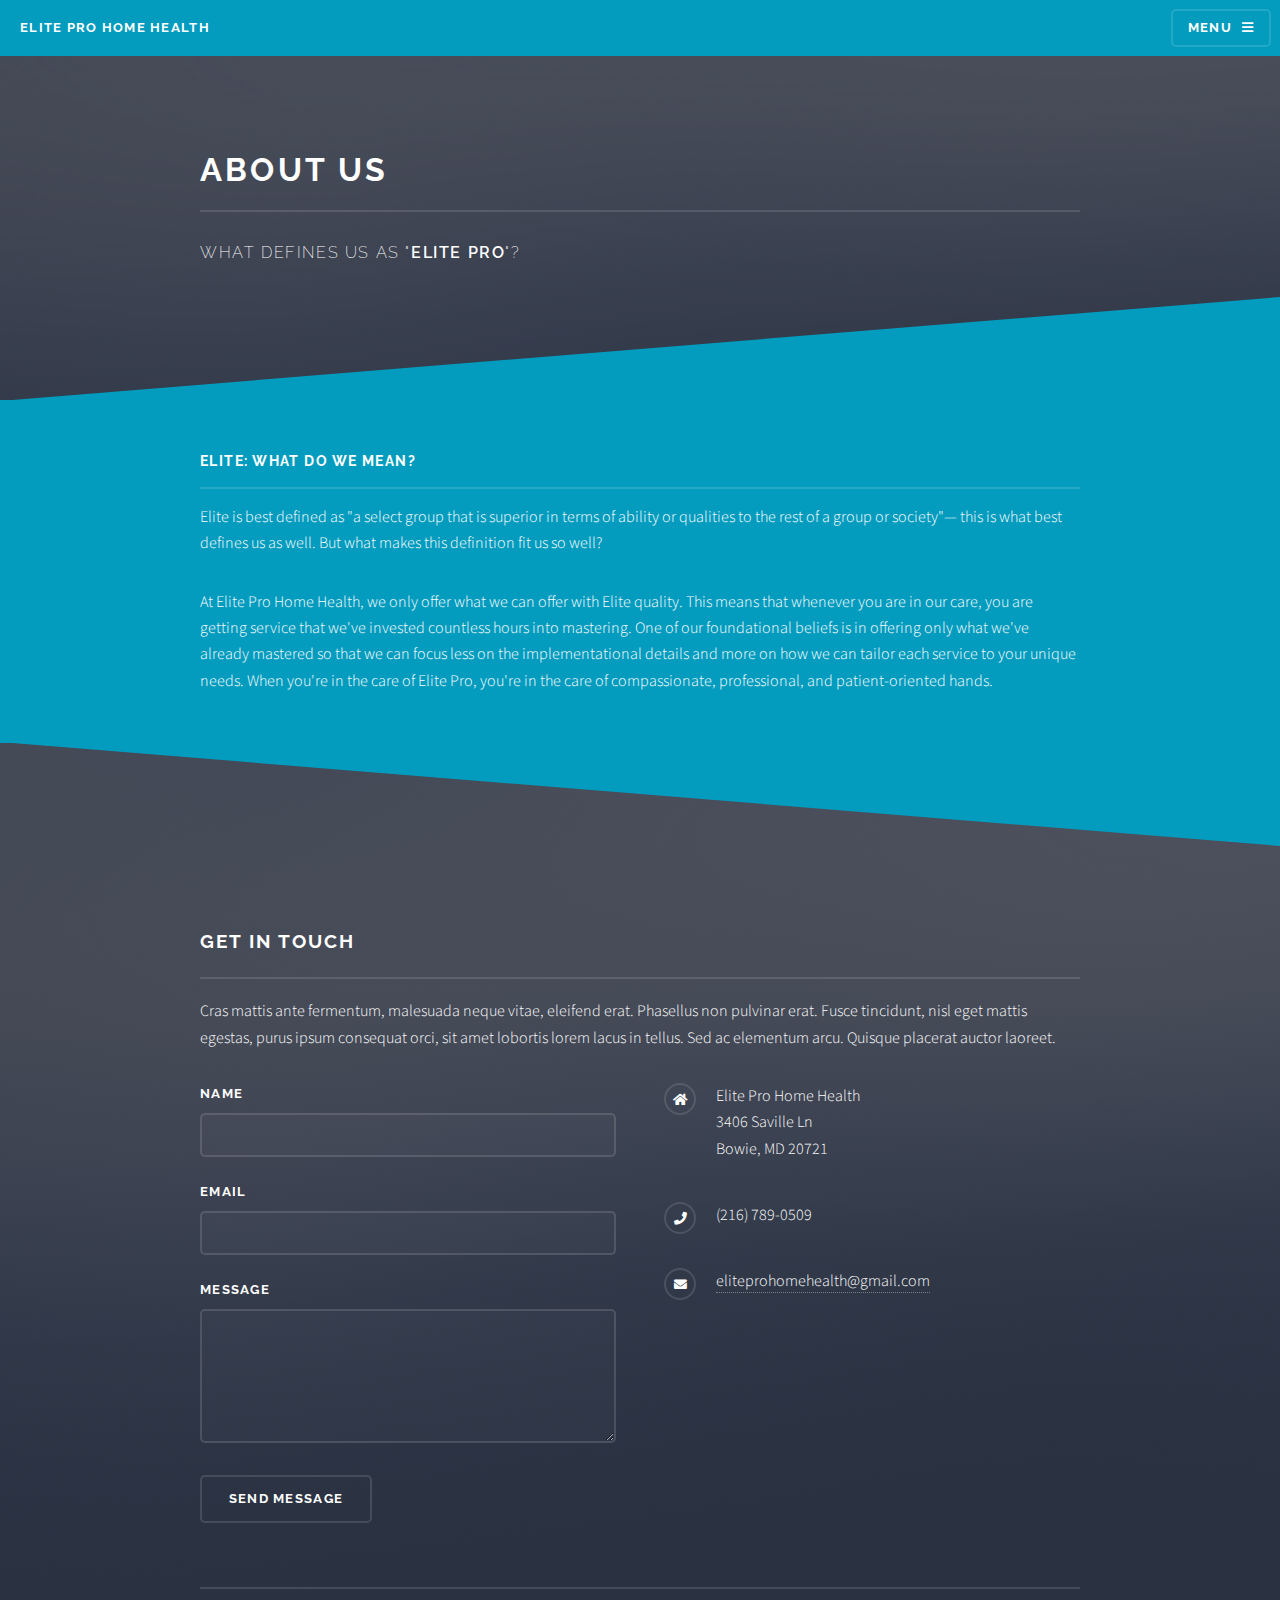
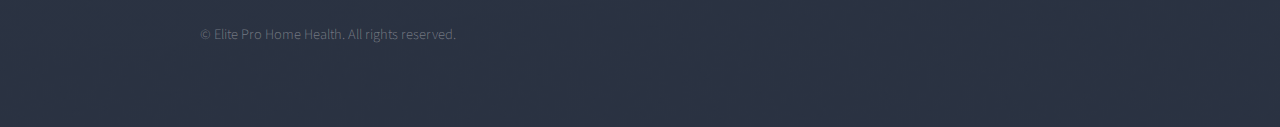
==== commit 3badb4fd: "Finished Site, pics are previews" ====
--- a/about.html
+++ b/about.html
@@ -22,7 +22,7 @@
     <div id="page-wrapper">
       <!-- Header -->
       <header id="header">
-        <h1><a href="index.html">Solid State</a></h1>
+        <h1><a href="index.html">Elite Pro Home Health</a></h1>
         <nav>
           <a href="#menu">Menu</a>
         </nav>
@@ -54,32 +54,27 @@
         <!-- Content -->
         <div class="wrapper" id="blue-wrapper">
           <div class="inner">
-            <h3 class="major">Lorem ipsum dolor</h3>
+            <h3 class="major">ELITE: WHAT DO WE MEAN?</h3>
             <p>
-              Morbi mattis mi consectetur tortor elementum, varius pellentesque
-              velit convallis. Aenean tincidunt lectus auctor mauris maximus, ac
-              scelerisque ipsum tempor. Duis vulputate ex et ex tincidunt, quis
-              lacinia velit aliquet. Duis non efficitur nisi, id malesuada
-              justo. Maecenas sagittis felis ac sagittis semper. Curabitur purus
-              leo donec vel dolor at arcu tincidunt bibendum. Interdum et
-              malesuada fames ac ante ipsum primis in faucibus. Fusce ut aliquet
-              justo. Donec id neque ipsum. Integer eget ultricies odio. Nam vel
-              ex a orci fringilla tincidunt. Aliquam eleifend ligula non velit
-              accumsan cursus. Etiam ut gravida sapien.
+              Elite is best defined as "a select group that is superior in terms
+              of ability or qualities to the rest of a group or society"&mdash;
+              this is what best defines us as well. But what makes this
+              definition fit us so well?
             </p>
 
             <p>
-              Vestibulum ultrices risus velit, sit amet blandit massa auctor sit
-              amet. Sed eu lectus sem. Phasellus in odio at ipsum porttitor
-              mollis id vel diam. Praesent sit amet posuere risus, eu faucibus
-              lectus. Vivamus ex ligula, tempus pulvinar ipsum in, auctor porta
-              quam. Proin nec commodo, vel scelerisque nisi scelerisque.
-              Suspendisse id quam vel tortor tincidunt suscipit. Nullam auctor
-              orci eu dolor consectetur, interdum ullamcorper ante tincidunt.
-              Mauris felis nec felis elementum varius.
+              At Elite Pro Home Health, we only offer what we can offer with
+              Elite quality. This means that whenever you are in our care, you
+              are getting service that we've invested countless hours into
+              mastering. One of our foundational beliefs is in offering only
+              what we've already mastered so that we can focus less on the
+              implementational details and more on how we can tailor each
+              service to your unique needs. When you're in the care of Elite
+              Pro, you're in the care of compassionate, professional, and
+              patient-oriented hands.
             </p>
 
-            <h3 class="major">Vitae phasellus</h3>
+            <!--<h3 class="major">Vitae phasellus</h3>
             <p>
               Cras mattis ante fermentum, malesuada neque vitae, eleifend erat.
               Phasellus non pulvinar erat. Fusce tincidunt, nisl eget mattis
@@ -111,7 +106,7 @@
                 <a href="#" class="special">Learn more</a>
               </article>
             </section>
-          </div>
+          </div>-->
         </div>
       </section>
 
@@ -146,15 +141,17 @@
           </form>
           <ul class="contact">
             <li class="icon solid fa-home">
-              Untitled Inc<br />
-              1234 Somewhere Road Suite #2894<br />
-              Nashville, TN 00000-0000
+              Elite Pro Home Health<br />
+              3406 Saville Ln<br />
+              Bowie, MD 20721
             </li>
-            <li class="icon solid fa-phone">(000) 000-0000</li>
+            <li class="icon solid fa-phone">(216) 789-0509</li>
             <li class="icon solid fa-envelope">
-              <a href="#">information@untitled.tld</a>
+              <a href="mailto:eliteprohomehealth@gmail.com"
+                >eliteprohomehealth@gmail.com</a
+              >
             </li>
-            <li class="icon brands fa-twitter">
+            <!--<li class="icon brands fa-twitter">
               <a href="#">twitter.com/untitled-tld</a>
             </li>
             <li class="icon brands fa-facebook-f">
@@ -162,11 +159,10 @@
             </li>
             <li class="icon brands fa-instagram">
               <a href="#">instagram.com/untitled-tld</a>
-            </li>
+            </li>-->
           </ul>
           <ul class="copyright">
-            <li>&copy; Untitled Inc. All rights reserved.</li>
-            <li>Design: <a href="http://html5up.net">HTML5 UP</a></li>
+            <li>&copy; Elite Pro Home Health. All rights reserved.</li>
           </ul>
         </div>
       </section>
--- a/assets/css/main.css
+++ b/assets/css/main.css
@@ -3382,7 +3382,7 @@
   -ms-transition: opacity 0.35s ease, -ms-transform 0.35s ease;
   transition: opacity 0.35s ease, transform 0.35s ease;
   -webkit-overflow-scrolling: touch;
-  background: #4c5c96;
+  background: var(--main-color);
   border-radius: 5px;
   display: block;
   max-width: 100%;
@@ -3438,7 +3438,7 @@
 }
 
 #menu .links li a:hover {
-  background: #45558d;
+  background: var(--main-color-dark);
 }
 
 @media screen and (max-width: 736px) {
@@ -3918,6 +3918,8 @@
 .wrapper.spotlight .image img {
   border-radius: 100%;
   width: 100%;
+  aspect-ratio: 1;
+  object-fit: cover;
 }
 
 .wrapper.spotlight .content {
@@ -4271,7 +4273,8 @@
 }
 
 .wrapper:not(.spotlight) .inner .features article,
-.wrapper:not(.spotlight) .inner .features article h3 {
+.wrapper:not(.spotlight) .inner .features article h3,
+#four .inner .features article h3 {
   color: white;
 }
 
@@ -4290,3 +4293,8 @@
   box-shadow: inset 0 -1px 0 0 var(--main-color-dark),
     0 1px 0 0 var(--main-color-dark);
 }
+
+.features .image img {
+  object-fit: cover;
+  aspect-ratio: 101/59;
+}
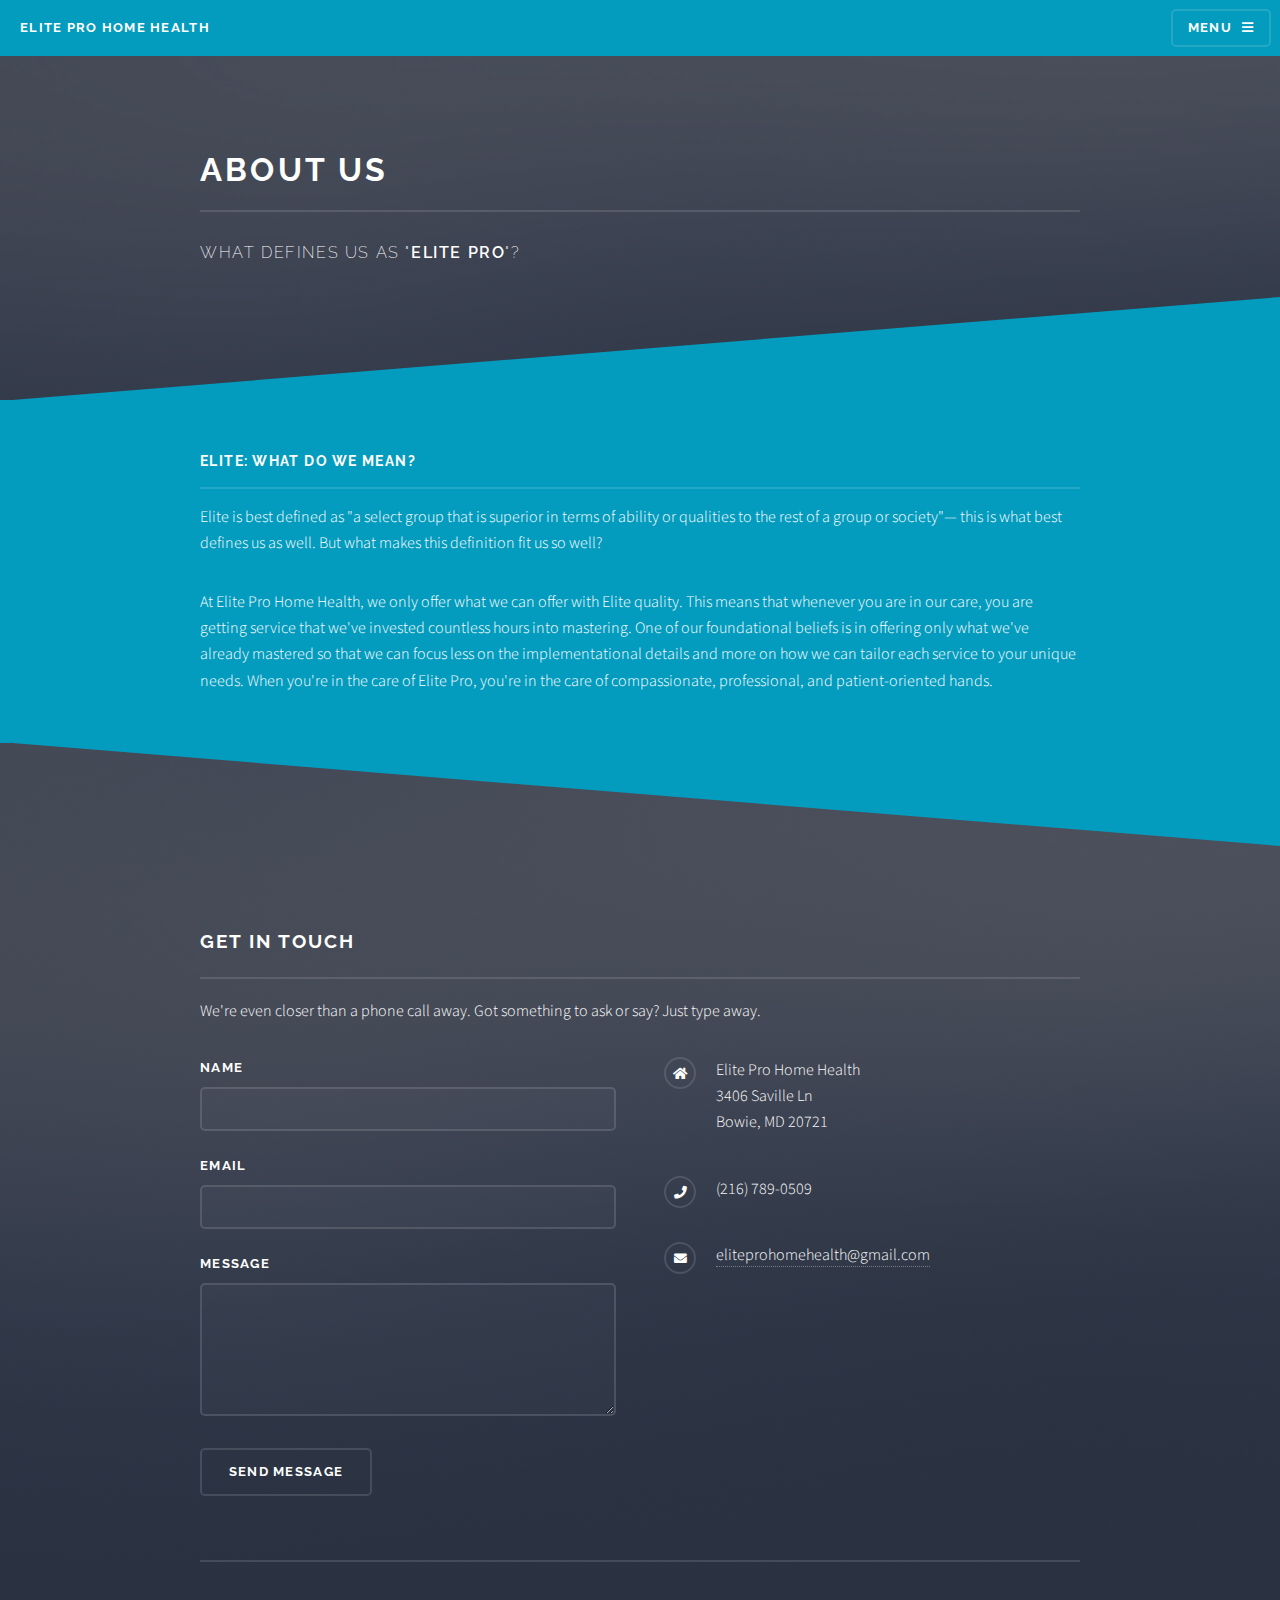
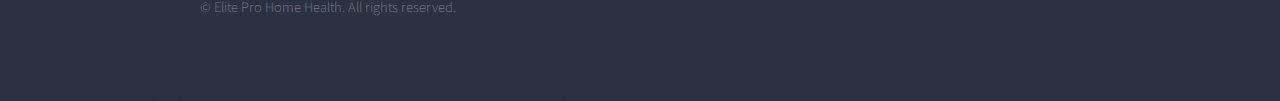
==== commit af99732a: "Updated photos" ====
--- a/about.html
+++ b/about.html
@@ -12,6 +12,7 @@
       name="viewport"
       content="width=device-width, initial-scale=1, user-scalable=no"
     />
+    <meta name="theme-color" content="#049cbe" />
     <link rel="stylesheet" href="assets/css/main.css" />
     <noscript
       ><link rel="stylesheet" href="assets/css/noscript.css"
@@ -115,10 +116,8 @@
         <div class="inner">
           <h2 class="major">Get in touch</h2>
           <p>
-            Cras mattis ante fermentum, malesuada neque vitae, eleifend erat.
-            Phasellus non pulvinar erat. Fusce tincidunt, nisl eget mattis
-            egestas, purus ipsum consequat orci, sit amet lobortis lorem lacus
-            in tellus. Sed ac elementum arcu. Quisque placerat auctor laoreet.
+            We're even closer than a phone call away. Got something to ask or
+            say? Just type away.
           </p>
           <form method="post" action="#">
             <div class="fields">
